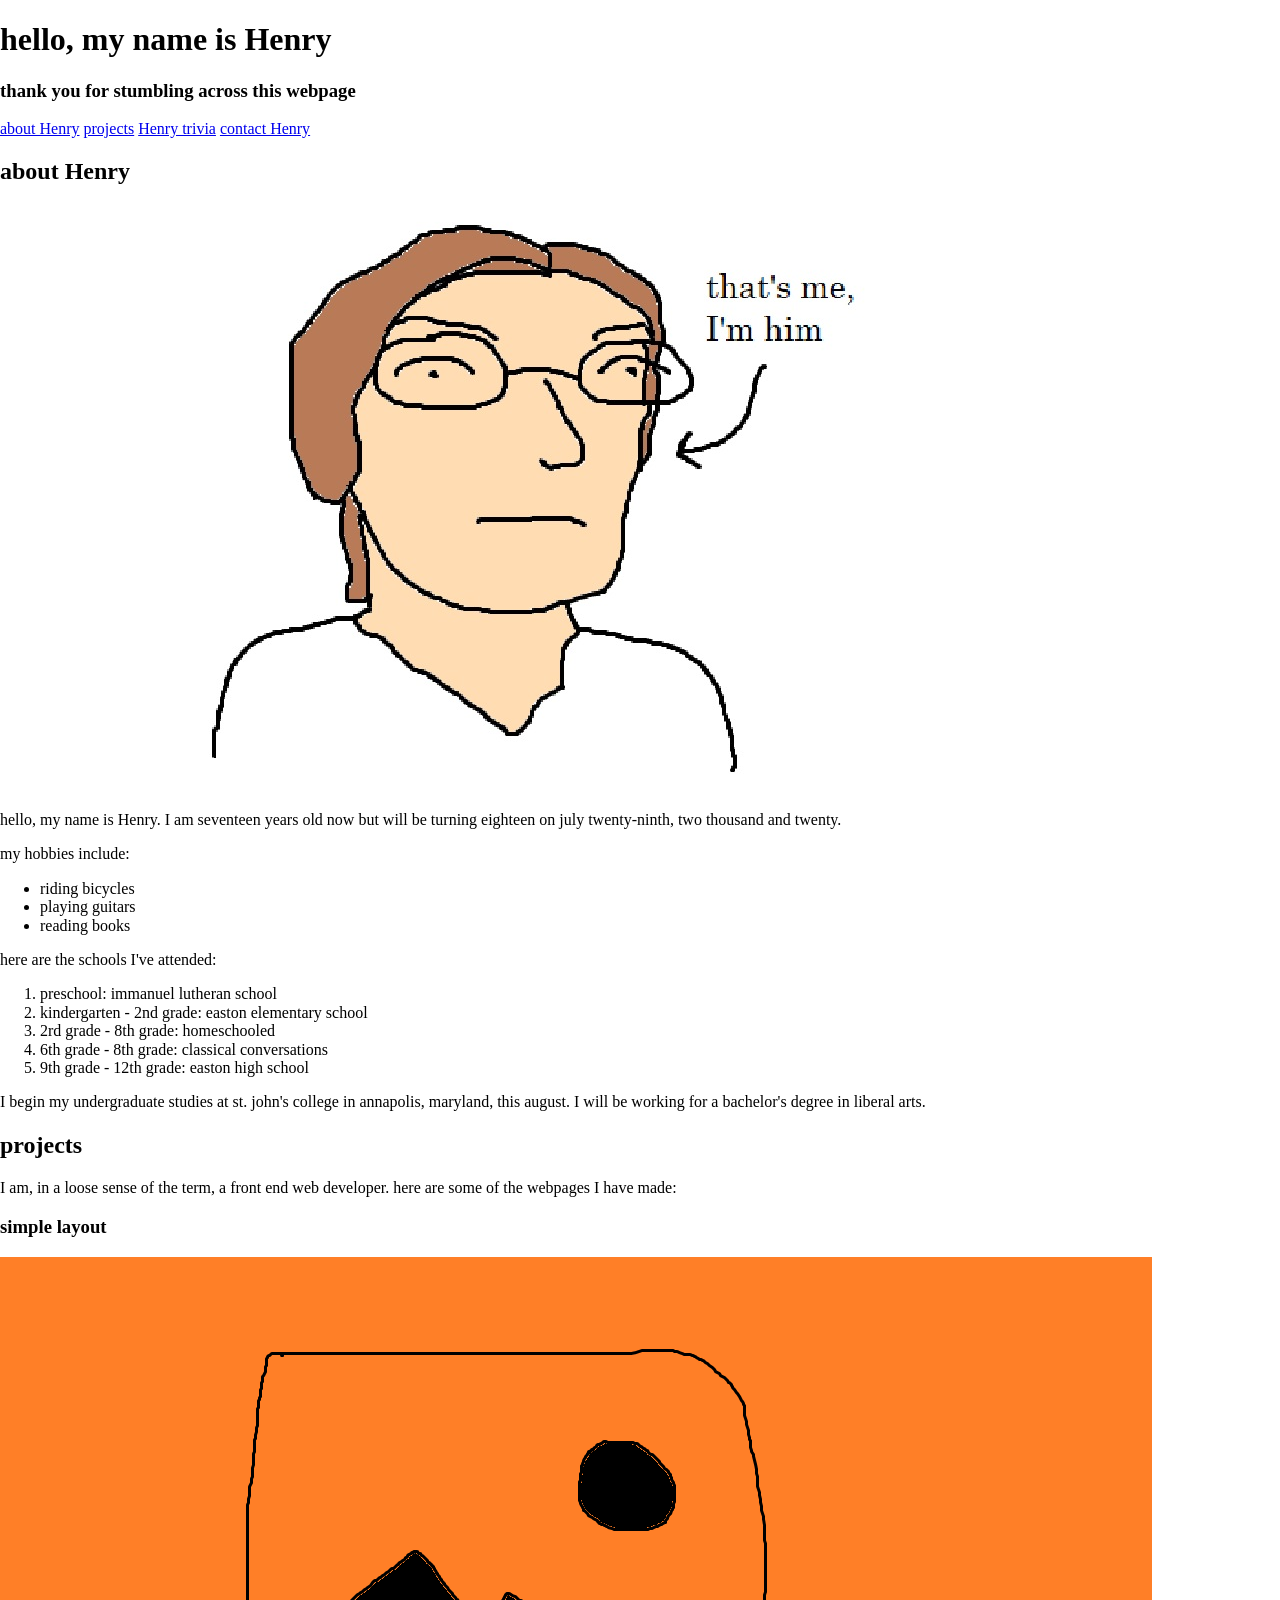
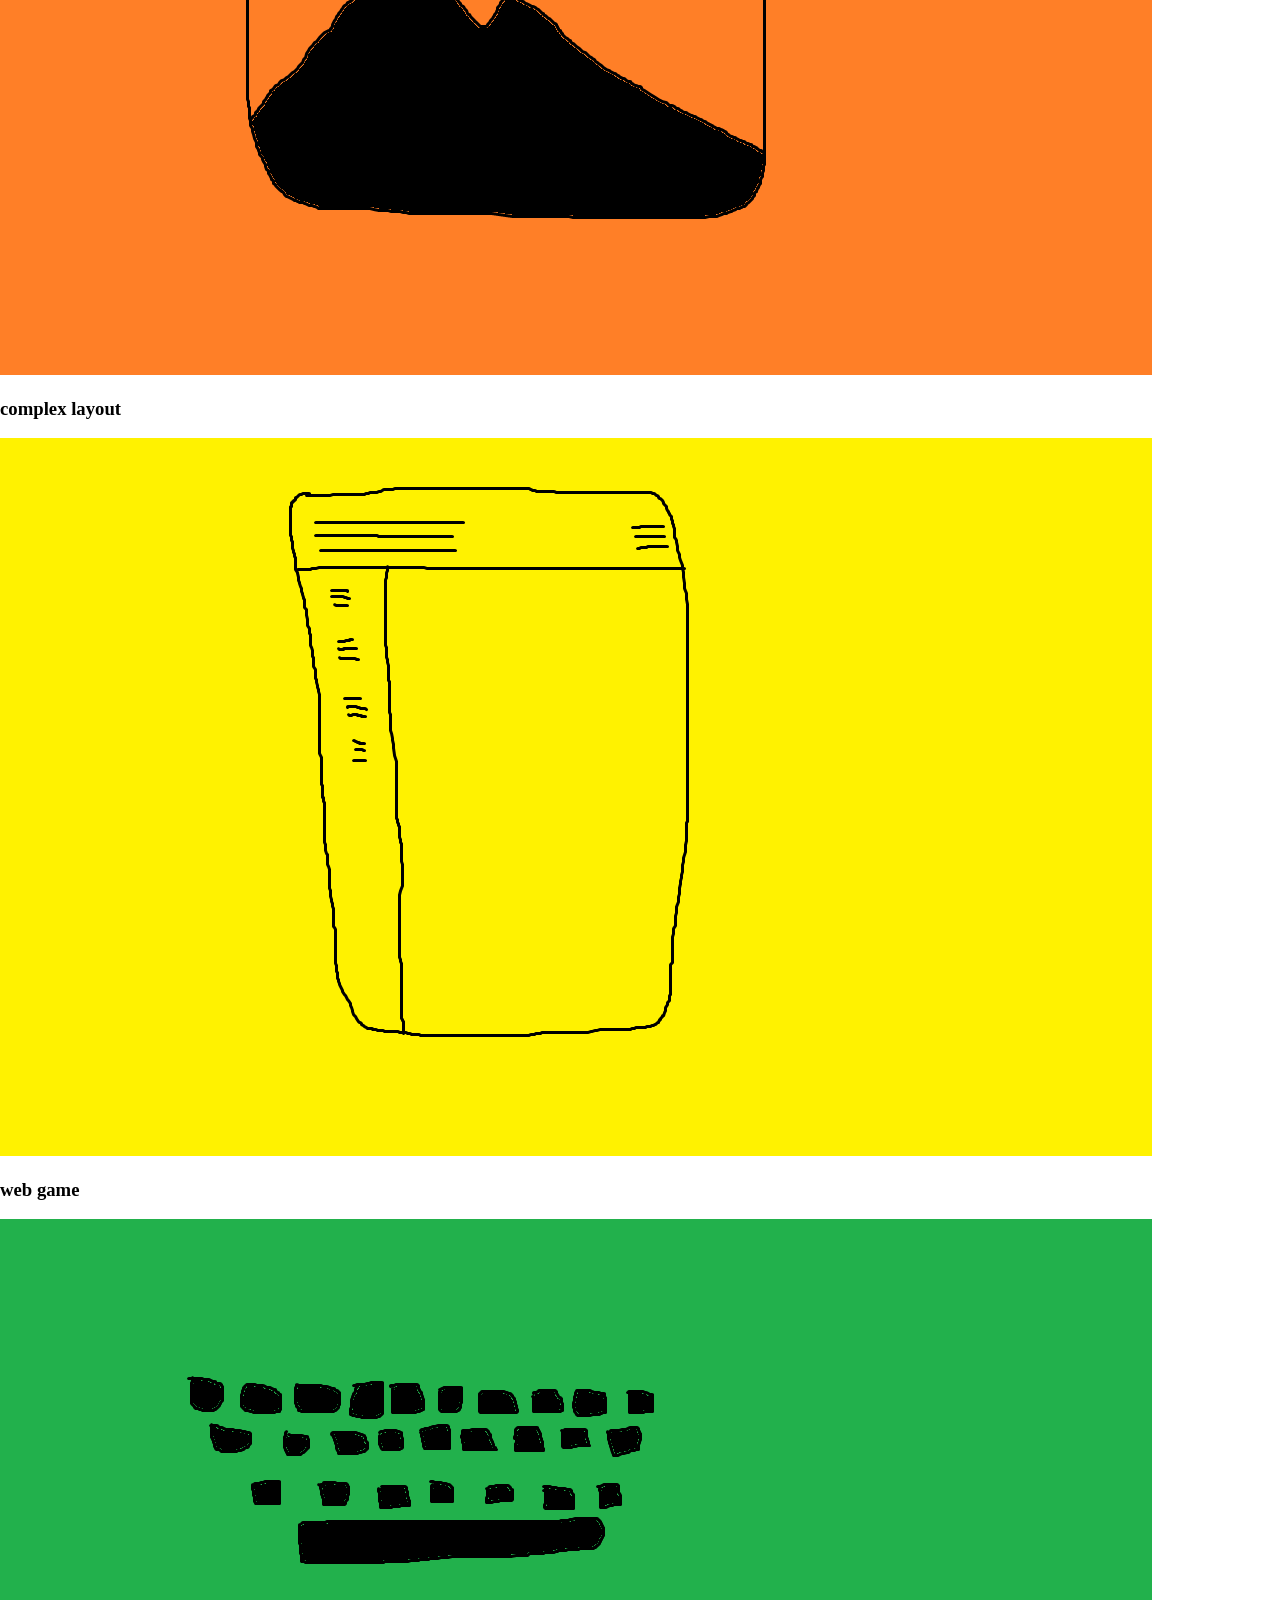
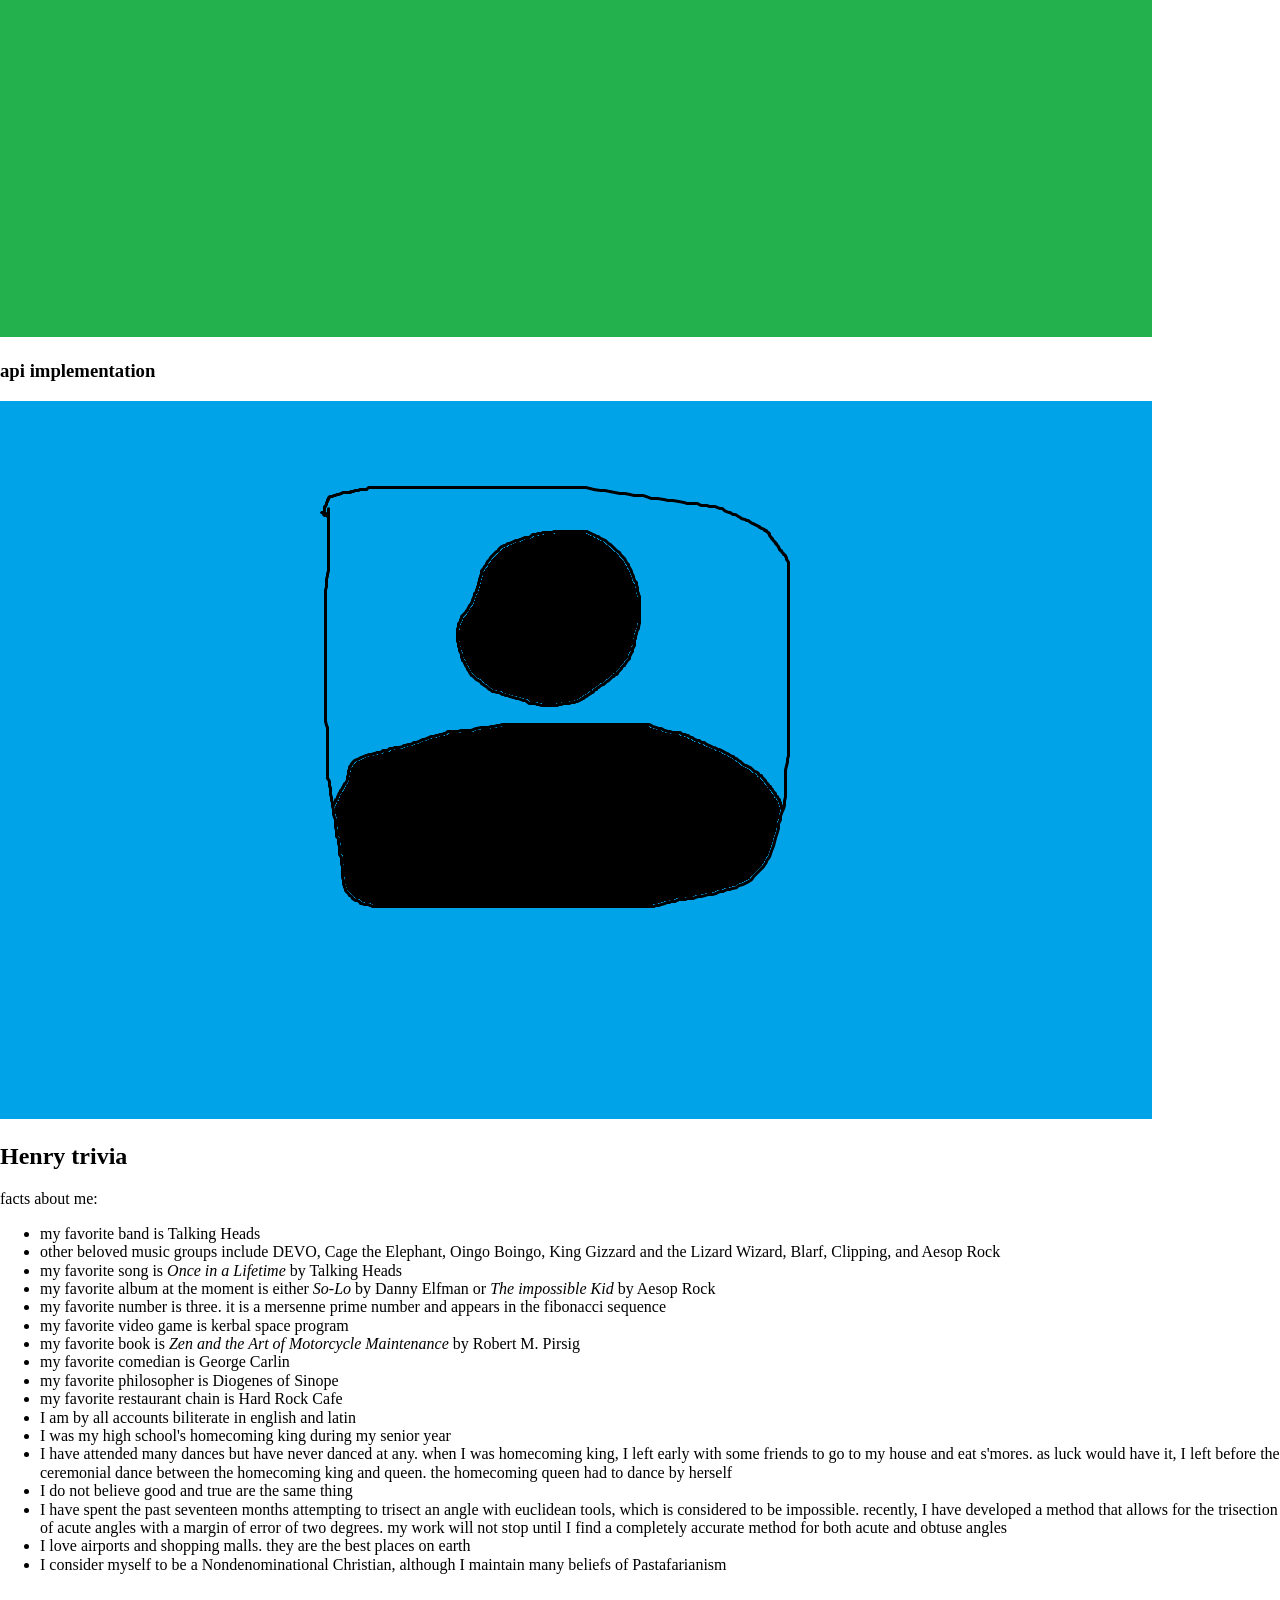
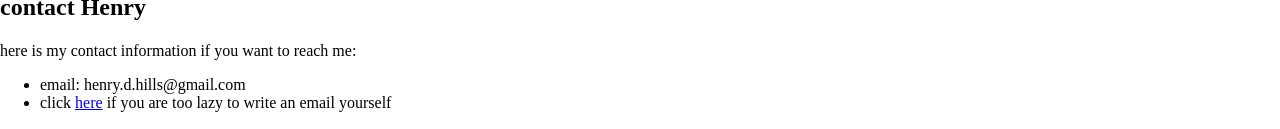
==== index.html @ 5fe21360 "added scss and image links" ====
<!DOCTYPE html>
<html lang="en">
<head>
    <meta charset="UTF-8">
    <meta name="viewport" content="width=device-width, initial-scale=1.0">
    <link rel="stylesheet" href="css/style.css">
    <title>Henry D. Hills</title>
</head>
<body>
    <header>
        <h1>hello, my name is Henry</h1>
        <h3>thank you for stumbling across this webpage</h3>
    </header>

    <nav>
        <a href="#abt-hen">about Henry</a>
        <a href="#projects">projects</a>
        <a href="#trivia">Henry trivia</a>
        <a href="#contact">contact Henry</a>
    </nav>

    <main>
        <div id="abt-hen">
            <h2>about Henry</h2>
            <img src="images/banner.jpg" alt="that's Henry">
            <p>hello, my name is Henry. I am seventeen years old now but will be turning eighteen on july twenty-ninth, two thousand and twenty.</p>
            <p>my hobbies include:</p>
            <ul>
                <li>riding bicycles</li>
                <li>playing guitars</li>
                <li>reading books</li>
            </ul>
            <p>here are the schools I've attended:</p>
            <ol>
                <li>preschool: immanuel lutheran school</li>
                <li>kindergarten - 2nd grade: easton elementary school</li>
                <li>2rd grade - 8th grade: homeschooled</li>
                <li>6th grade - 8th grade: classical conversations</li>
                <li>9th grade - 12th grade: easton high school</li>
            </ol>
            <p>I begin my undergraduate studies at st. john's college in annapolis, maryland, this august. I will be working for a bachelor's degree in liberal arts.</p>
        </div>

        <div id="projects">
            <h2>projects</h2>
            <p>I am, in a loose sense of the term, a front end web developer. here are some of the webpages I have made:</p>
            <div id="gallery">
                <h3>simple layout</h3>
                <a href="photo-gallery/index.html"><img src="images/photo.png" alt="photo gallery"></a>
            </div>
            <div id="dashboard">
                <h3>complex layout</h3>
                <a href="dashboard/index.html"><img src="images/dashboard.png" alt="dashboard layout"></a>
            </div>
            <div id="game">
                <h3>web game</h3>
                <a href="game-show/index.html"><img src="images/keyboard.png" alt="web game"></a>
            </div>
            <div id="employee">
                <h3>api implementation</h3>
                <a href="employee-directory/index.html"><img src="images/person.png" alt="employee directory"></a>
            </div>
        </div>

        <div id="trivia">
            <h2>Henry trivia</h2>
            <p>facts about me:</p>
            <ul>
                <li>my favorite band is Talking Heads</li>
                <li>other beloved music groups include DEVO, Cage the Elephant, Oingo Boingo, King Gizzard and the Lizard Wizard, Blarf, Clipping, and Aesop Rock</li>
                <li>my favorite song is <em>Once in a Lifetime</em> by Talking Heads</li>
                <li>my favorite album at the moment is either <em>So-Lo</em> by Danny Elfman or <em>The impossible Kid</em> by Aesop Rock</li>
                <li>my favorite number is three. it is a mersenne prime number and appears in the fibonacci sequence</li>
                <li>my favorite video game is kerbal space program</li>
                <li>my favorite book is <em>Zen and the Art of Motorcycle Maintenance</em> by Robert M. Pirsig</li>
                <li>my favorite comedian is George Carlin</li>
                <li>my favorite philosopher is Diogenes of Sinope</li>
                <li>my favorite restaurant chain is Hard Rock Cafe</li>
                <li>I am by all accounts biliterate in english and latin</li>
                <li>I was my high school's homecoming king during my senior year</li>
                <li>I have attended many dances but have never danced at any. when I was homecoming king, I left early with some friends to go to my house and eat s'mores. as luck would have it, I left before the ceremonial dance between the homecoming king and queen. the homecoming queen had to dance by herself</li>
                <li>I do not believe good and true are the same thing</li>
                <li>I have spent the past seventeen months attempting to trisect an angle with euclidean tools, which is considered to be impossible. recently, I have developed a method that allows for the trisection of acute angles with a margin of error of two degrees. my work will not stop until I find a completely accurate method for both acute and obtuse angles</li>
                <li>I love airports and shopping malls. they are the best places on earth</li>
                <li>I consider myself to be a Nondenominational Christian, although I maintain many beliefs of Pastafarianism</li>
            </ul>
        </div>

        <div id="contact">
            <h2>contact Henry</h2>
            <p>here is my contact information if you want to reach me:</p>
            <ul>
                <li>email: henry.d.hills@gmail.com</li>
                <li>click <a href='mailto:henry.d.hills@gmail.com?subject=hello, Henry'>here</a> if you are too lazy to write an email yourself</li>
            </ul>
        </div>
    </main>

    <footer>

    </footer>
    <script src="js/script.js"></script>
</body>
</html>
---- css/style.css ----
/*! normalize.css v8.0.1 | MIT License | github.com/necolas/normalize.css */
/* Document
   ========================================================================== */
/**
 * 1. Correct the line height in all browsers.
 * 2. Prevent adjustments of font size after orientation changes in iOS.
 */
html {
  line-height: 1.15;
  /* 1 */
  -webkit-text-size-adjust: 100%;
  /* 2 */
}

/* Sections
   ========================================================================== */
/**
 * Remove the margin in all browsers.
 */
body {
  margin: 0;
}

/**
 * Render the `main` element consistently in IE.
 */
main {
  display: block;
}

/**
 * Correct the font size and margin on `h1` elements within `section` and
 * `article` contexts in Chrome, Firefox, and Safari.
 */
h1 {
  font-size: 2em;
  margin: 0.67em 0;
}

/* Grouping content
   ========================================================================== */
/**
 * 1. Add the correct box sizing in Firefox.
 * 2. Show the overflow in Edge and IE.
 */
hr {
  box-sizing: content-box;
  /* 1 */
  height: 0;
  /* 1 */
  overflow: visible;
  /* 2 */
}

/**
 * 1. Correct the inheritance and scaling of font size in all browsers.
 * 2. Correct the odd `em` font sizing in all browsers.
 */
pre {
  font-family: monospace, monospace;
  /* 1 */
  font-size: 1em;
  /* 2 */
}

/* Text-level semantics
   ========================================================================== */
/**
 * Remove the gray background on active links in IE 10.
 */
a {
  background-color: transparent;
}

/**
 * 1. Remove the bottom border in Chrome 57-
 * 2. Add the correct text decoration in Chrome, Edge, IE, Opera, and Safari.
 */
abbr[title] {
  border-bottom: none;
  /* 1 */
  text-decoration: underline;
  /* 2 */
  text-decoration: underline dotted;
  /* 2 */
}

/**
 * Add the correct font weight in Chrome, Edge, and Safari.
 */
b,
strong {
  font-weight: bolder;
}

/**
 * 1. Correct the inheritance and scaling of font size in all browsers.
 * 2. Correct the odd `em` font sizing in all browsers.
 */
code,
kbd,
samp {
  font-family: monospace, monospace;
  /* 1 */
  font-size: 1em;
  /* 2 */
}

/**
 * Add the correct font size in all browsers.
 */
small {
  font-size: 80%;
}

/**
 * Prevent `sub` and `sup` elements from affecting the line height in
 * all browsers.
 */
sub,
sup {
  font-size: 75%;
  line-height: 0;
  position: relative;
  vertical-align: baseline;
}

sub {
  bottom: -0.25em;
}

sup {
  top: -0.5em;
}

/* Embedded content
   ========================================================================== */
/**
 * Remove the border on images inside links in IE 10.
 */
img {
  border-style: none;
}

/* Forms
   ========================================================================== */
/**
 * 1. Change the font styles in all browsers.
 * 2. Remove the margin in Firefox and Safari.
 */
button,
input,
optgroup,
select,
textarea {
  font-family: inherit;
  /* 1 */
  font-size: 100%;
  /* 1 */
  line-height: 1.15;
  /* 1 */
  margin: 0;
  /* 2 */
}

/**
 * Show the overflow in IE.
 * 1. Show the overflow in Edge.
 */
button,
input {
  /* 1 */
  overflow: visible;
}

/**
 * Remove the inheritance of text transform in Edge, Firefox, and IE.
 * 1. Remove the inheritance of text transform in Firefox.
 */
button,
select {
  /* 1 */
  text-transform: none;
}

/**
 * Correct the inability to style clickable types in iOS and Safari.
 */
button,
[type=button],
[type=reset],
[type=submit] {
  -webkit-appearance: button;
}

/**
 * Remove the inner border and padding in Firefox.
 */
button::-moz-focus-inner,
[type=button]::-moz-focus-inner,
[type=reset]::-moz-focus-inner,
[type=submit]::-moz-focus-inner {
  border-style: none;
  padding: 0;
}

/**
 * Restore the focus styles unset by the previous rule.
 */
button:-moz-focusring,
[type=button]:-moz-focusring,
[type=reset]:-moz-focusring,
[type=submit]:-moz-focusring {
  outline: 1px dotted ButtonText;
}

/**
 * Correct the padding in Firefox.
 */
fieldset {
  padding: 0.35em 0.75em 0.625em;
}

/**
 * 1. Correct the text wrapping in Edge and IE.
 * 2. Correct the color inheritance from `fieldset` elements in IE.
 * 3. Remove the padding so developers are not caught out when they zero out
 *    `fieldset` elements in all browsers.
 */
legend {
  box-sizing: border-box;
  /* 1 */
  color: inherit;
  /* 2 */
  display: table;
  /* 1 */
  max-width: 100%;
  /* 1 */
  padding: 0;
  /* 3 */
  white-space: normal;
  /* 1 */
}

/**
 * Add the correct vertical alignment in Chrome, Firefox, and Opera.
 */
progress {
  vertical-align: baseline;
}

/**
 * Remove the default vertical scrollbar in IE 10+.
 */
textarea {
  overflow: auto;
}

/**
 * 1. Add the correct box sizing in IE 10.
 * 2. Remove the padding in IE 10.
 */
[type=checkbox],
[type=radio] {
  box-sizing: border-box;
  /* 1 */
  padding: 0;
  /* 2 */
}

/**
 * Correct the cursor style of increment and decrement buttons in Chrome.
 */
[type=number]::-webkit-inner-spin-button,
[type=number]::-webkit-outer-spin-button {
  height: auto;
}

/**
 * 1. Correct the odd appearance in Chrome and Safari.
 * 2. Correct the outline style in Safari.
 */
[type=search] {
  -webkit-appearance: textfield;
  /* 1 */
  outline-offset: -2px;
  /* 2 */
}

/**
 * Remove the inner padding in Chrome and Safari on macOS.
 */
[type=search]::-webkit-search-decoration {
  -webkit-appearance: none;
}

/**
 * 1. Correct the inability to style clickable types in iOS and Safari.
 * 2. Change font properties to `inherit` in Safari.
 */
::-webkit-file-upload-button {
  -webkit-appearance: button;
  /* 1 */
  font: inherit;
  /* 2 */
}

/* Interactive
   ========================================================================== */
/*
 * Add the correct display in Edge, IE 10+, and Firefox.
 */
details {
  display: block;
}

/*
 * Add the correct display in all browsers.
 */
summary {
  display: list-item;
}

/* Misc
   ========================================================================== */
/**
 * Add the correct display in IE 10+.
 */
template {
  display: none;
}

/**
 * Add the correct display in IE 10.
 */
[hidden] {
  display: none;
}

/*# sourceMappingURL=style.css.map */
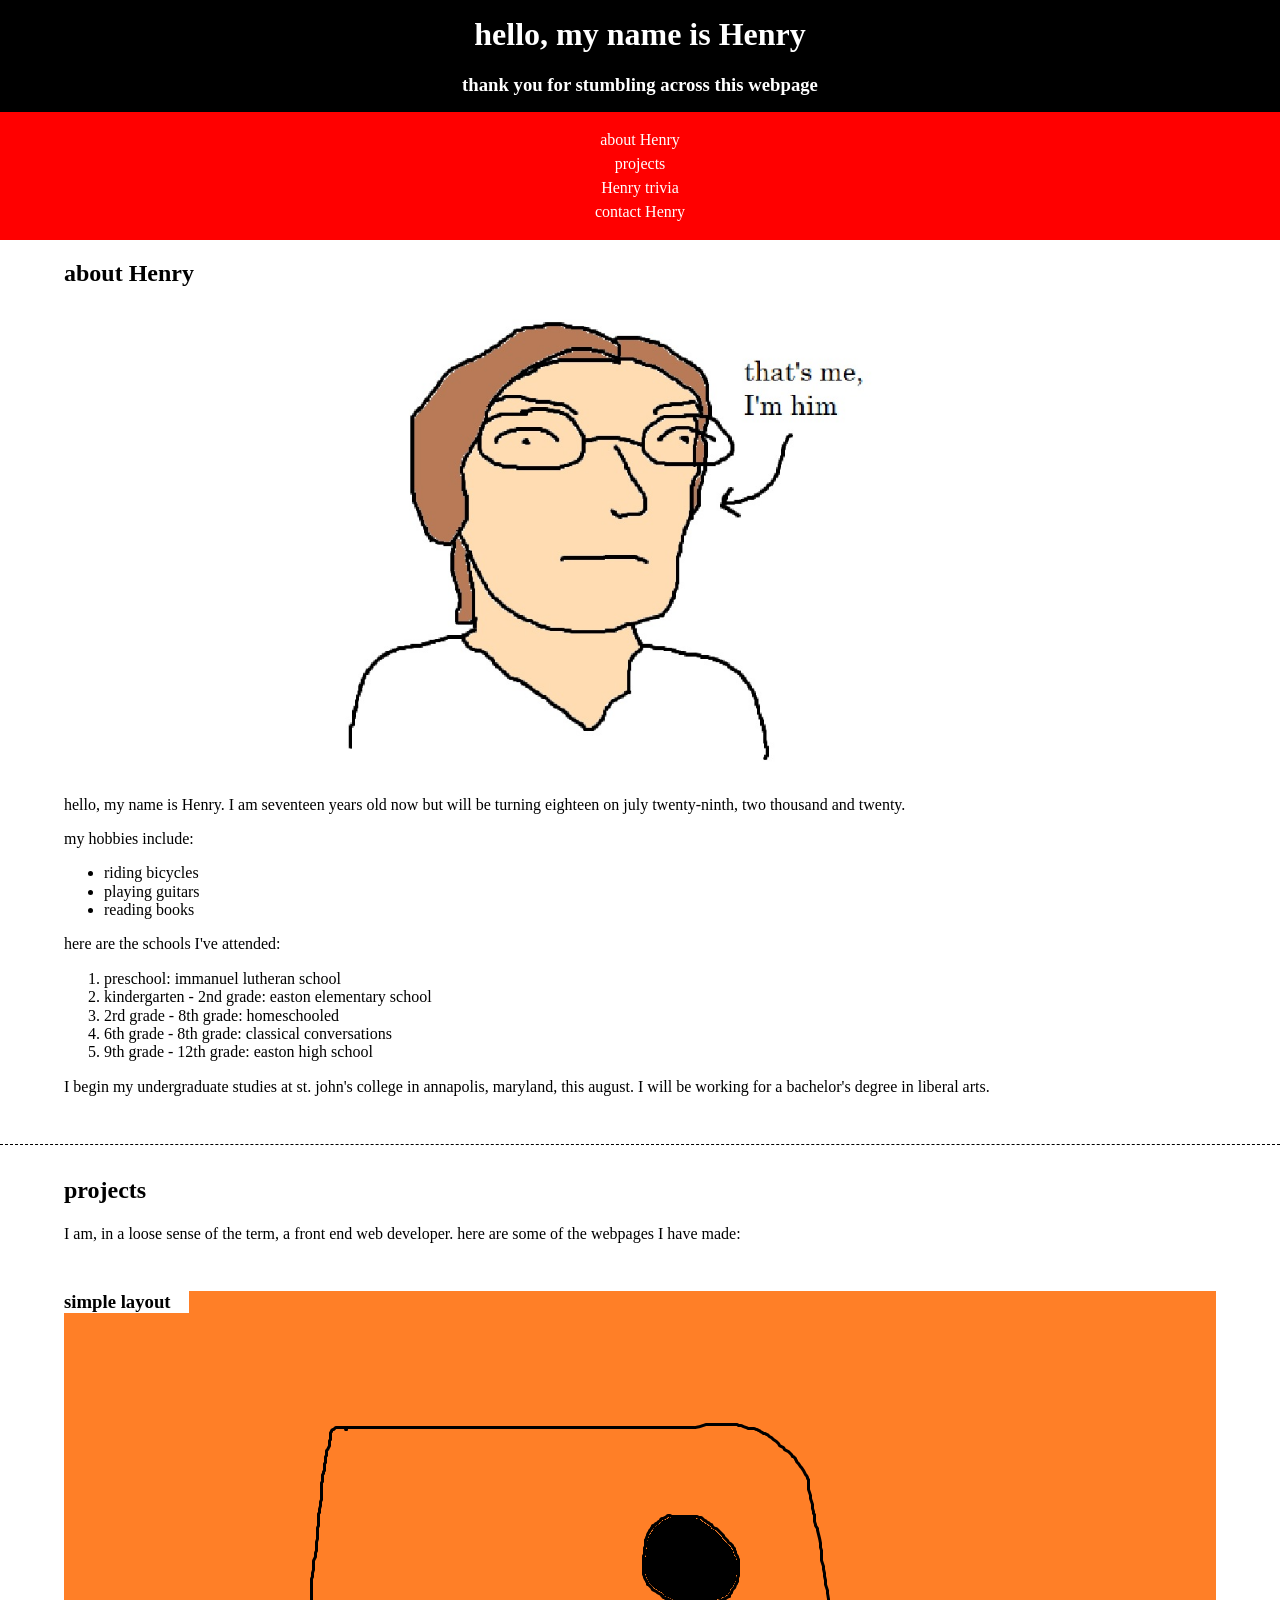
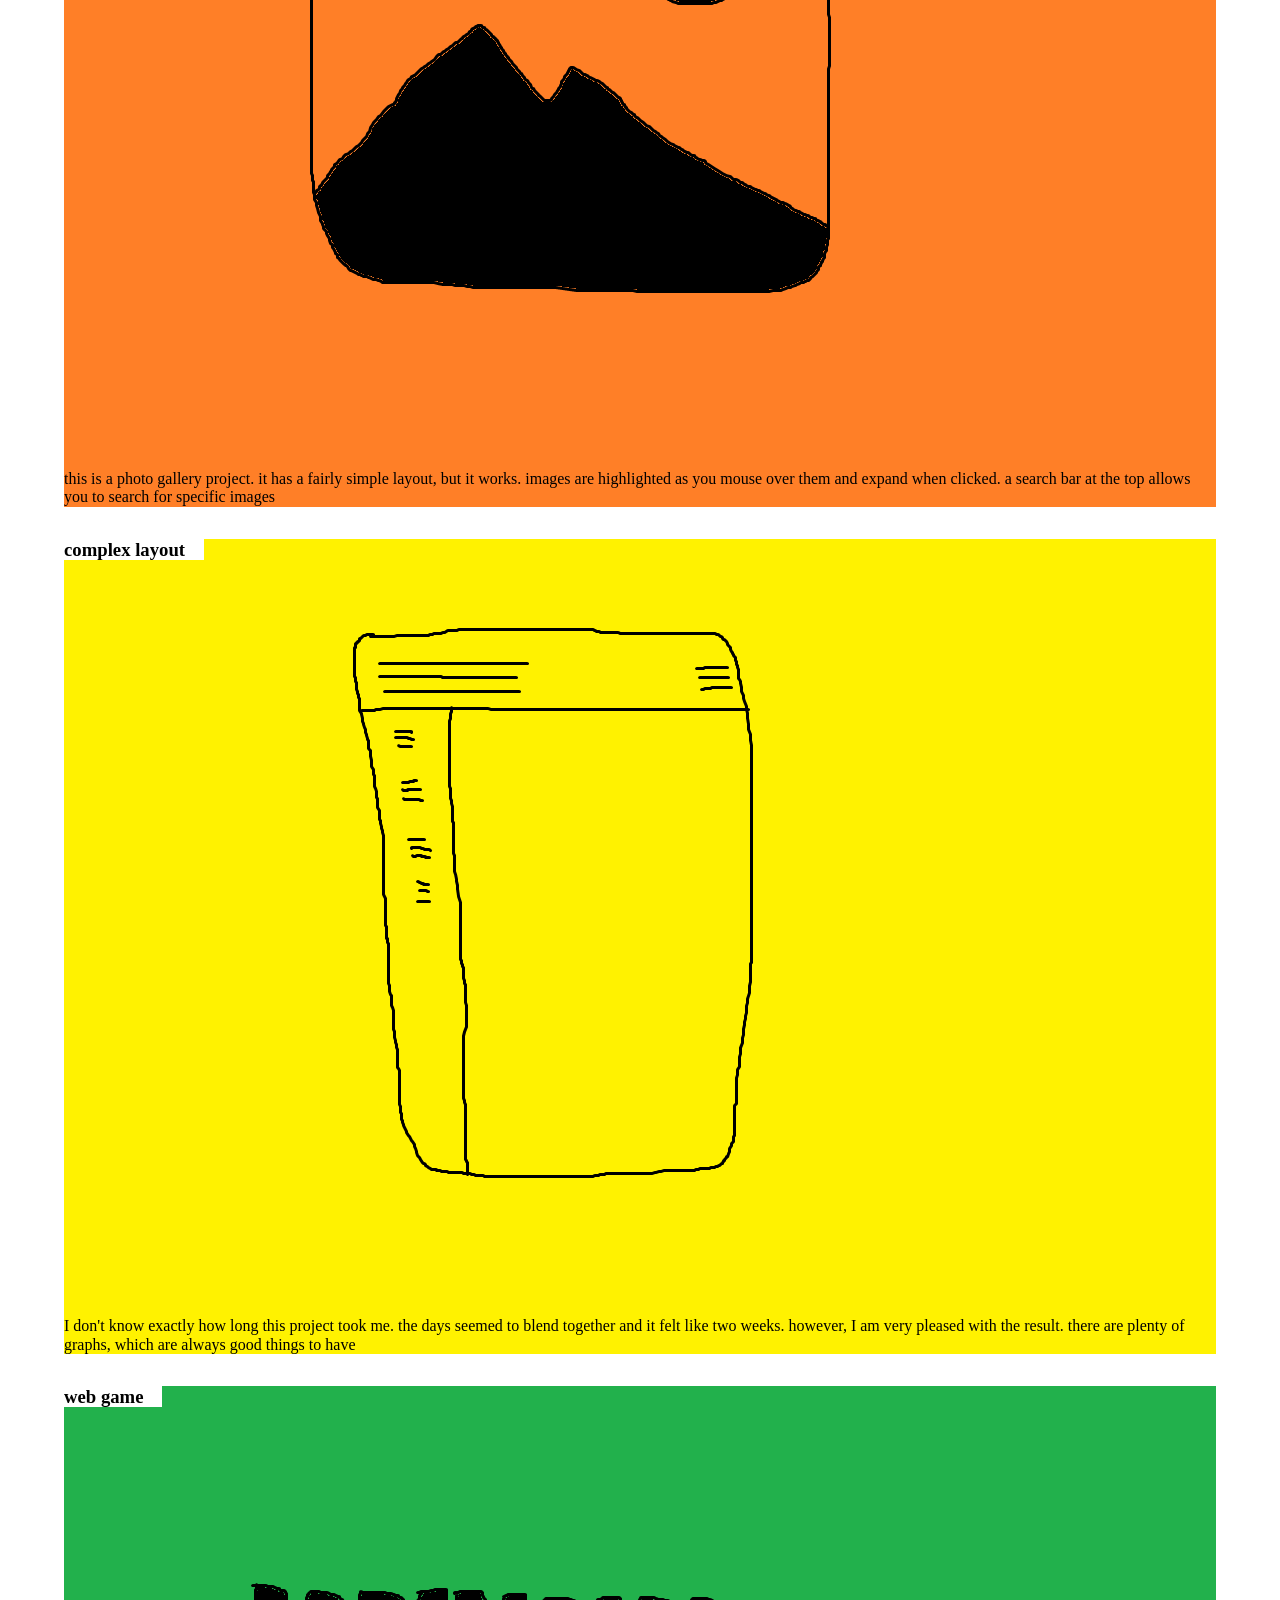
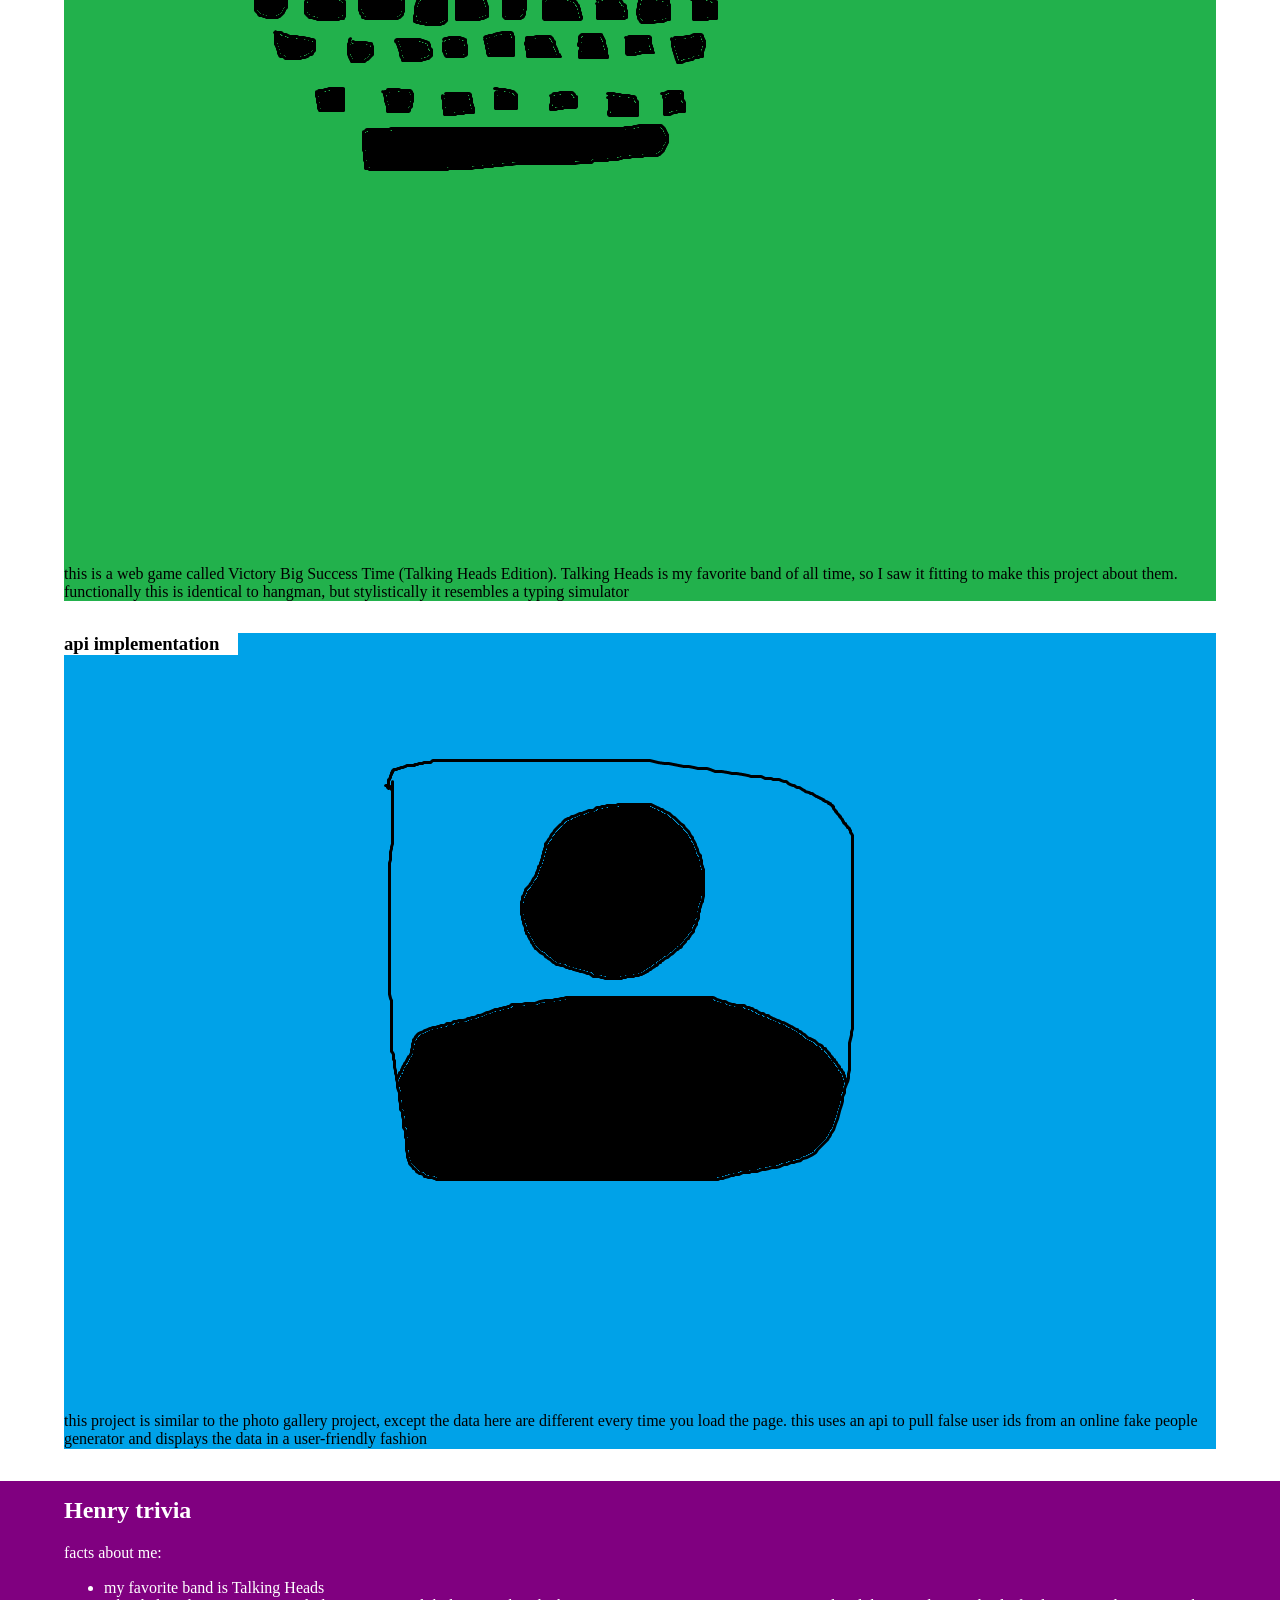
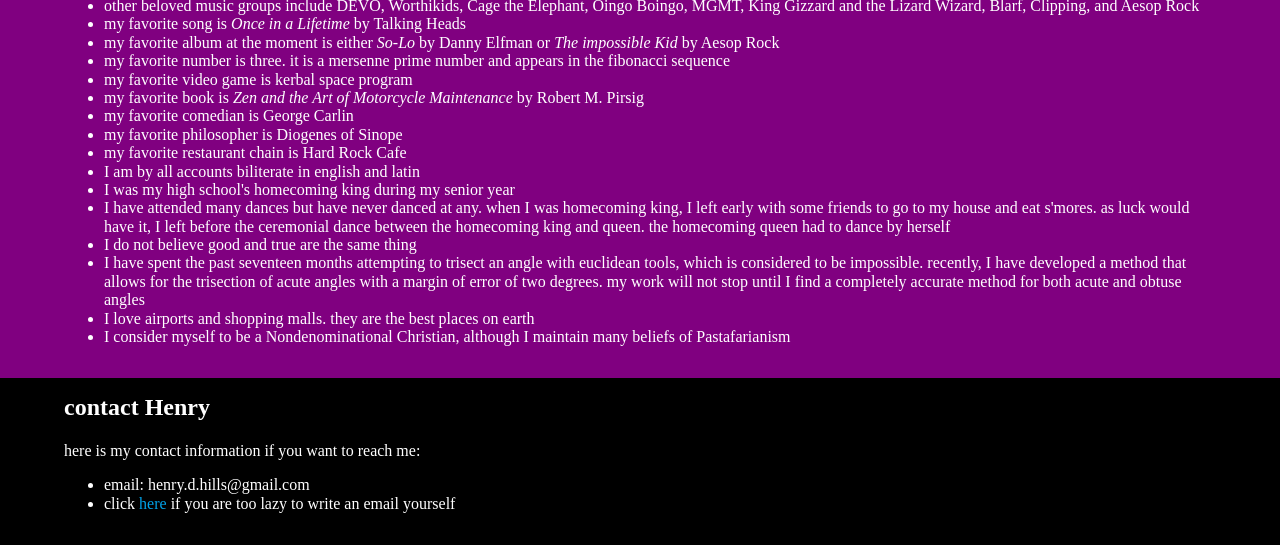
==== commit 4c97cf14: "Various styling changes" ====
--- a/index.html
+++ b/index.html
@@ -47,18 +47,22 @@
             <div id="gallery">
                 <h3>simple layout</h3>
                 <a href="photo-gallery/index.html"><img src="images/photo.png" alt="photo gallery"></a>
+                <p>this is a photo gallery project. it has a fairly simple layout, but it works. images are highlighted as you mouse over them and expand when clicked. a search bar at the top allows you to search for specific images</p>
             </div>
             <div id="dashboard">
                 <h3>complex layout</h3>
                 <a href="dashboard/index.html"><img src="images/dashboard.png" alt="dashboard layout"></a>
+                <p>I don't know exactly how long this project took me. the days seemed to blend together and it felt like two weeks. however, I am very pleased with the result. there are plenty of graphs, which are always good things to have</p>
             </div>
             <div id="game">
                 <h3>web game</h3>
                 <a href="game-show/index.html"><img src="images/keyboard.png" alt="web game"></a>
+                <p>this is a web game called Victory Big Success Time (Talking Heads Edition). Talking Heads is my favorite band of all time, so I saw it fitting to make this project about them. functionally this is identical to hangman, but stylistically it resembles a typing simulator</p>
             </div>
             <div id="employee">
                 <h3>api implementation</h3>
                 <a href="employee-directory/index.html"><img src="images/person.png" alt="employee directory"></a>
+                <p>this project is similar to the photo gallery project, except the data here are different every time you load the page. this uses an api to  pull false user ids from an online fake people generator and displays the data in a user-friendly fashion</p>
             </div>
         </div>
 
@@ -67,7 +71,7 @@
             <p>facts about me:</p>
             <ul>
                 <li>my favorite band is Talking Heads</li>
-                <li>other beloved music groups include DEVO, Cage the Elephant, Oingo Boingo, King Gizzard and the Lizard Wizard, Blarf, Clipping, and Aesop Rock</li>
+                <li>other beloved music groups include DEVO, Worthikids, Cage the Elephant, Oingo Boingo, MGMT, King Gizzard and the Lizard Wizard, Blarf, Clipping, and Aesop Rock</li>
                 <li>my favorite song is <em>Once in a Lifetime</em> by Talking Heads</li>
                 <li>my favorite album at the moment is either <em>So-Lo</em> by Danny Elfman or <em>The impossible Kid</em> by Aesop Rock</li>
                 <li>my favorite number is three. it is a mersenne prime number and appears in the fibonacci sequence</li>
--- a/css/style.css
+++ b/css/style.css
@@ -337,4 +337,115 @@
   display: none;
 }
 
+body {
+  display: grid;
+  grid-template-columns: auto;
+  grid-template-rows: auto;
+  grid-template-areas: "hello" "nav" "about" "projects" "trivia" "contact";
+}
+
+header {
+  background-color: black;
+  color: white;
+  text-align: center;
+  padding: 1em 0;
+  grid-area: hello;
+}
+header h1 {
+  margin-top: 0;
+}
+header h3 {
+  margin-bottom: 0;
+}
+
+nav {
+  background-color: red;
+  display: flex;
+  flex-direction: column;
+  grid-area: nav;
+  padding: 1em 0;
+}
+nav a {
+  color: white;
+  text-decoration: none;
+  margin: 0 auto;
+  line-height: 1.5em;
+}
+
+div {
+  margin-bottom: 2em;
+}
+div h3 {
+  background-color: white;
+  width: auto;
+  display: inline-block;
+  margin-top: 0;
+  padding-right: 1em;
+}
+div img {
+  width: 100%;
+}
+
+#projects,
+#abt-hen {
+  padding: 0 5%;
+}
+
+#abt-hen {
+  grid-area: about;
+  padding-bottom: 2em;
+  border-bottom: black dashed 1px;
+}
+#abt-hen img {
+  width: 80%;
+  margin-left: 10%;
+}
+
+#projects {
+  grid-area: projects;
+}
+
+#gallery {
+  margin-top: 3em;
+  background-color: #ff7f27;
+}
+
+#dashboard {
+  background-color: #fff200;
+}
+
+#game {
+  background-color: #22b14c;
+}
+
+#employee {
+  background-color: #00a2e8;
+}
+
+#trivia {
+  background-color: purple;
+  color: white;
+  padding: 1em 5%;
+  grid-area: trivia;
+  margin-bottom: 0;
+}
+#trivia h2 {
+  margin-top: 0;
+}
+
+#contact {
+  padding: 1em 5%;
+  background-color: black;
+  color: white;
+  margin-bottom: 0;
+  grid-area: contact;
+}
+#contact a {
+  color: #00a2e8;
+  text-decoration: none;
+}
+#contact h2 {
+  margin-top: 0;
+}
+
 /*# sourceMappingURL=style.css.map */
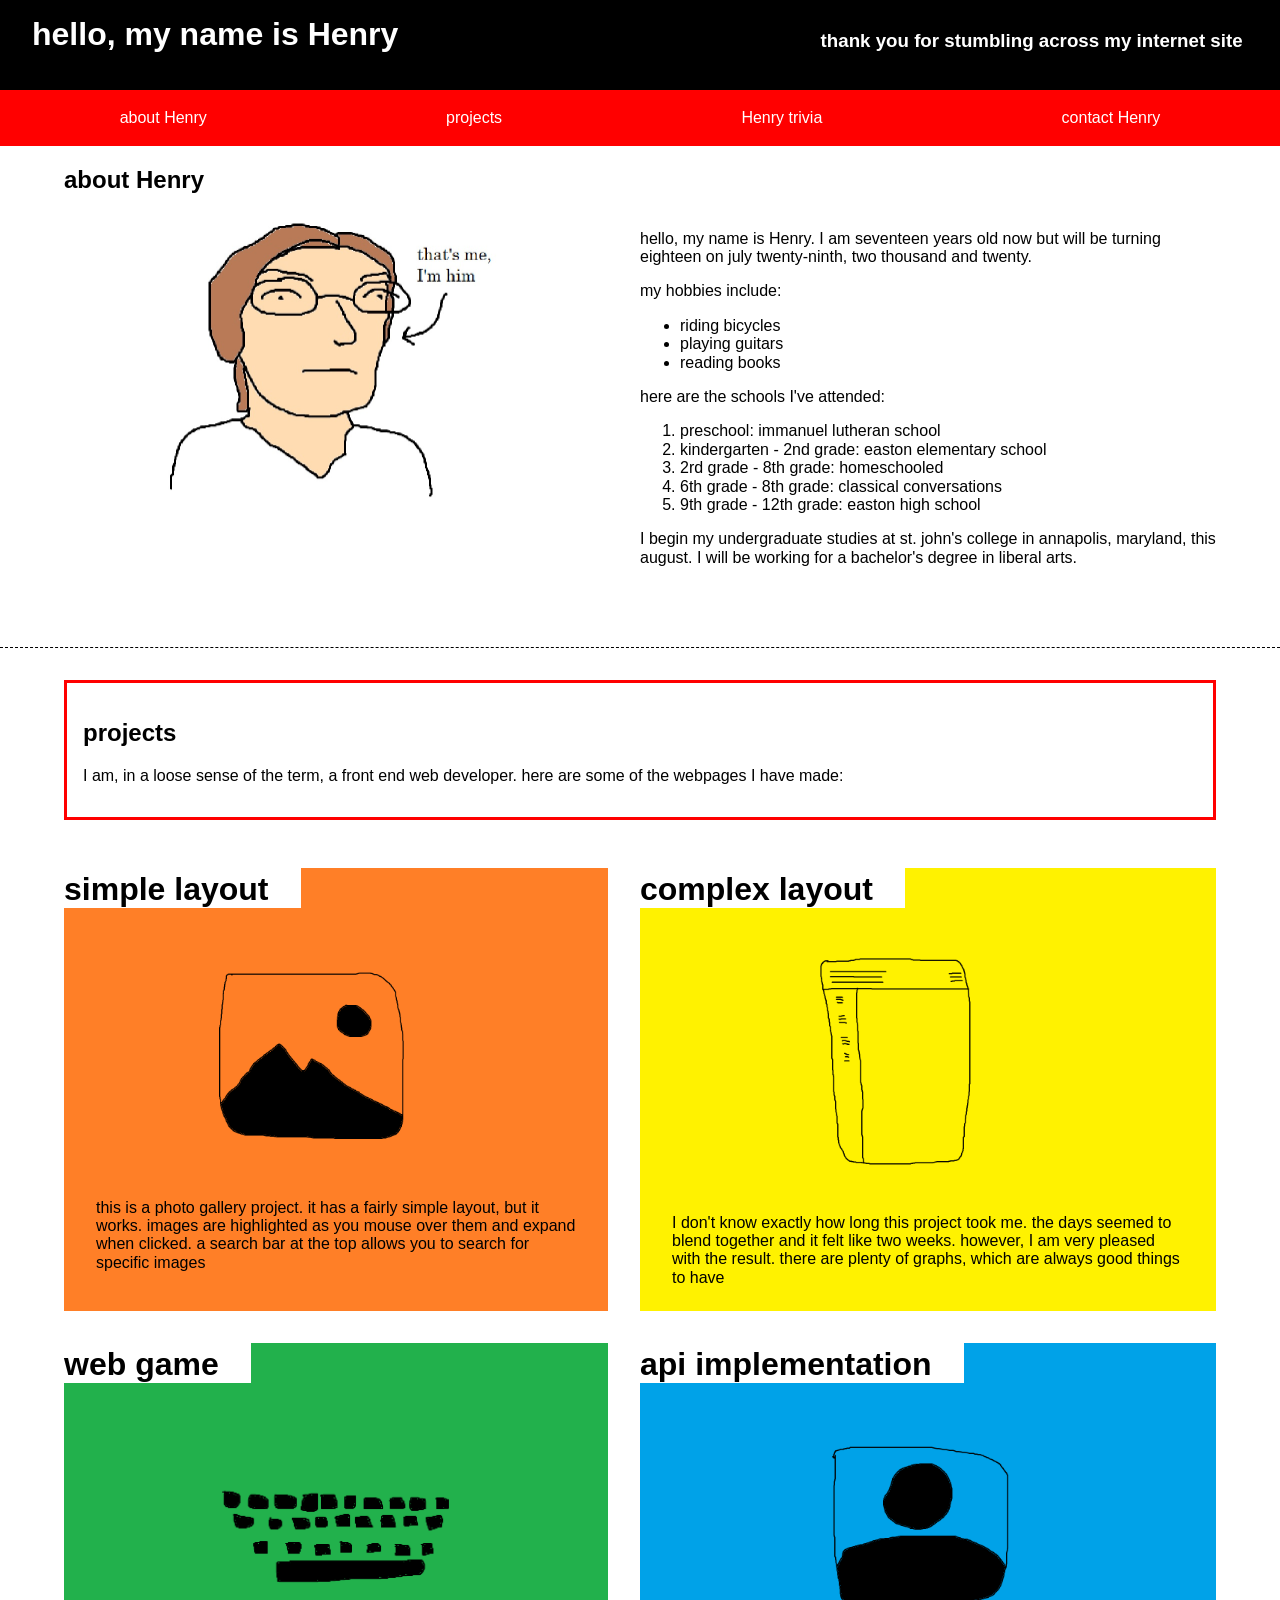
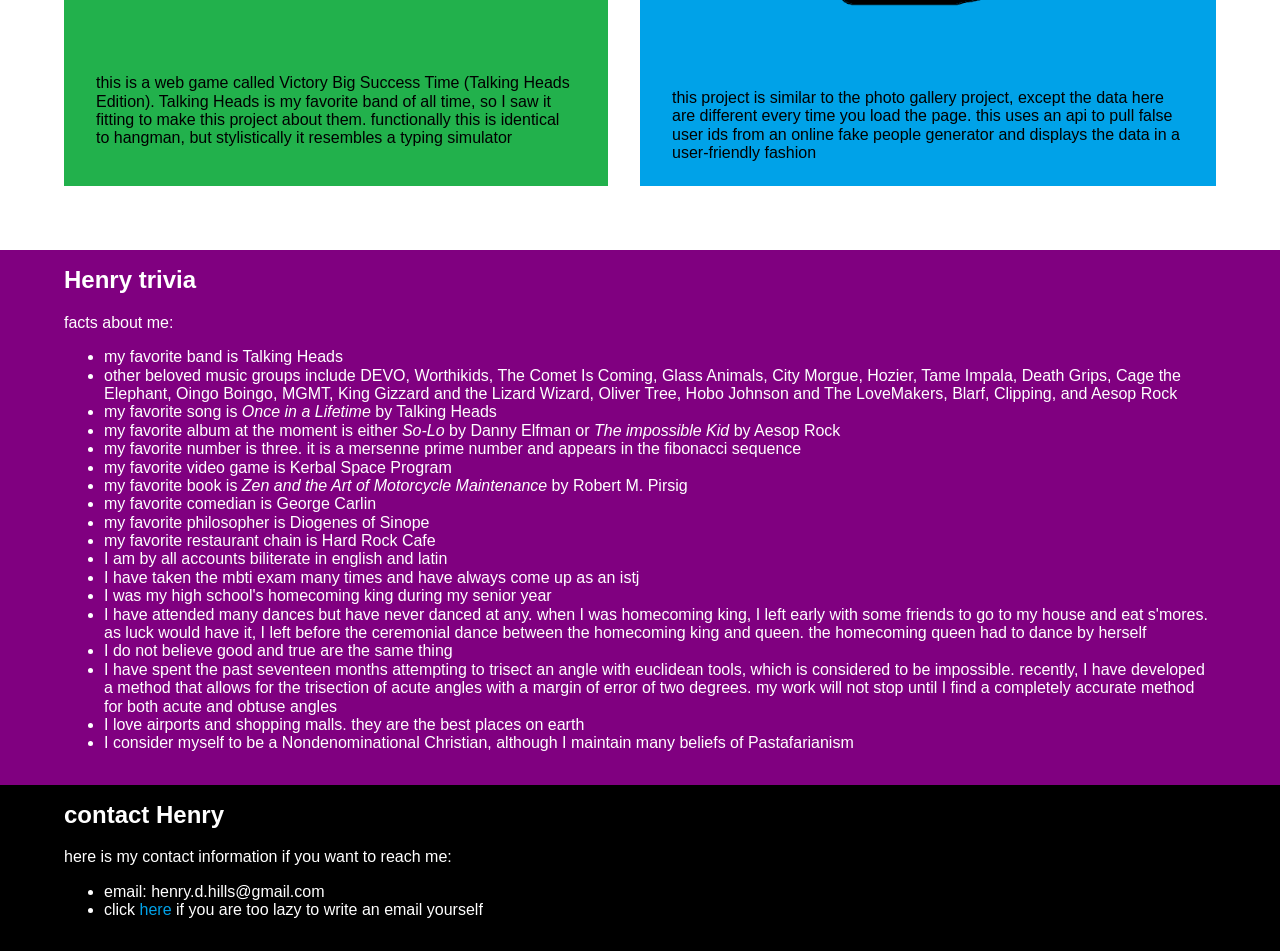
==== commit bb0ca129: "Improved styling" ====
--- a/index.html
+++ b/index.html
@@ -9,7 +9,7 @@
 <body>
     <header>
         <h1>hello, my name is Henry</h1>
-        <h3>thank you for stumbling across this webpage</h3>
+        <h3>thank you for stumbling across my internet site</h3>
     </header>
 
     <nav>
@@ -22,46 +22,56 @@
     <main>
         <div id="abt-hen">
             <h2>about Henry</h2>
-            <img src="images/banner.jpg" alt="that's Henry">
-            <p>hello, my name is Henry. I am seventeen years old now but will be turning eighteen on july twenty-ninth, two thousand and twenty.</p>
-            <p>my hobbies include:</p>
-            <ul>
-                <li>riding bicycles</li>
-                <li>playing guitars</li>
-                <li>reading books</li>
-            </ul>
-            <p>here are the schools I've attended:</p>
-            <ol>
-                <li>preschool: immanuel lutheran school</li>
-                <li>kindergarten - 2nd grade: easton elementary school</li>
-                <li>2rd grade - 8th grade: homeschooled</li>
-                <li>6th grade - 8th grade: classical conversations</li>
-                <li>9th grade - 12th grade: easton high school</li>
-            </ol>
-            <p>I begin my undergraduate studies at st. john's college in annapolis, maryland, this august. I will be working for a bachelor's degree in liberal arts.</p>
+            <span>
+                <img src="images/banner.jpg" alt="that's Henry">
+                <div>
+                    <p>hello, my name is Henry. I am seventeen years old now but will be turning eighteen on july twenty-ninth, two thousand and twenty.</p>
+                    <p>my hobbies include:</p>
+                    <ul>
+                        <li>riding bicycles</li>
+                        <li>playing guitars</li>
+                        <li>reading books</li>
+                    </ul>
+                    <p>here are the schools I've attended:</p>
+                    <ol>
+                        <li>preschool: immanuel lutheran school</li>
+                        <li>kindergarten - 2nd grade: easton elementary school</li>
+                        <li>2rd grade - 8th grade: homeschooled</li>
+                        <li>6th grade - 8th grade: classical conversations</li>
+                        <li>9th grade - 12th grade: easton high school</li>
+                    </ol>
+                    <p>I begin my undergraduate studies at st. john's college in annapolis, maryland, this august. I will be working for a bachelor's degree in liberal arts.</p>
+                </div>
+            </span>
         </div>
 
         <div id="projects">
-            <h2>projects</h2>
-            <p>I am, in a loose sense of the term, a front end web developer. here are some of the webpages I have made:</p>
+            <span id="intro">
+                <h2>projects</h2>
+                <p>I am, in a loose sense of the term, a front end web developer. here are some of the webpages I have made:</p>
+            </span>
             <div id="gallery">
                 <h3>simple layout</h3>
-                <a href="photo-gallery/index.html"><img src="images/photo.png" alt="photo gallery"></a>
+                <br>
+                <a target='_blank' href="photo-gallery/index.html"><img src="images/photo.png" alt="photo gallery"></a>
                 <p>this is a photo gallery project. it has a fairly simple layout, but it works. images are highlighted as you mouse over them and expand when clicked. a search bar at the top allows you to search for specific images</p>
             </div>
             <div id="dashboard">
                 <h3>complex layout</h3>
-                <a href="dashboard/index.html"><img src="images/dashboard.png" alt="dashboard layout"></a>
+                <br>
+                <a target='_blank' href="dashboard/index.html"><img src="images/dashboard.png" alt="dashboard layout"></a>
                 <p>I don't know exactly how long this project took me. the days seemed to blend together and it felt like two weeks. however, I am very pleased with the result. there are plenty of graphs, which are always good things to have</p>
             </div>
             <div id="game">
                 <h3>web game</h3>
-                <a href="game-show/index.html"><img src="images/keyboard.png" alt="web game"></a>
+                <br>
+                <a target='_blank' href="game-show/index.html"><img src="images/keyboard.png" alt="web game"></a>
                 <p>this is a web game called Victory Big Success Time (Talking Heads Edition). Talking Heads is my favorite band of all time, so I saw it fitting to make this project about them. functionally this is identical to hangman, but stylistically it resembles a typing simulator</p>
             </div>
             <div id="employee">
                 <h3>api implementation</h3>
-                <a href="employee-directory/index.html"><img src="images/person.png" alt="employee directory"></a>
+                <br>
+                <a target='_blank' href="employee-directory/index.html"><img src="images/person.png" alt="employee directory"></a>
                 <p>this project is similar to the photo gallery project, except the data here are different every time you load the page. this uses an api to  pull false user ids from an online fake people generator and displays the data in a user-friendly fashion</p>
             </div>
         </div>
@@ -71,16 +81,17 @@
             <p>facts about me:</p>
             <ul>
                 <li>my favorite band is Talking Heads</li>
-                <li>other beloved music groups include DEVO, Worthikids, Cage the Elephant, Oingo Boingo, MGMT, King Gizzard and the Lizard Wizard, Blarf, Clipping, and Aesop Rock</li>
+                <li>other beloved music groups include DEVO, Worthikids, The Comet Is Coming, Glass Animals, City Morgue, Hozier, Tame Impala, Death Grips, Cage the Elephant, Oingo Boingo, MGMT, King Gizzard and the Lizard Wizard, Oliver Tree, Hobo Johnson and The LoveMakers, Blarf, Clipping, and Aesop Rock</li>
                 <li>my favorite song is <em>Once in a Lifetime</em> by Talking Heads</li>
                 <li>my favorite album at the moment is either <em>So-Lo</em> by Danny Elfman or <em>The impossible Kid</em> by Aesop Rock</li>
                 <li>my favorite number is three. it is a mersenne prime number and appears in the fibonacci sequence</li>
-                <li>my favorite video game is kerbal space program</li>
+                <li>my favorite video game is Kerbal Space Program</li>
                 <li>my favorite book is <em>Zen and the Art of Motorcycle Maintenance</em> by Robert M. Pirsig</li>
                 <li>my favorite comedian is George Carlin</li>
                 <li>my favorite philosopher is Diogenes of Sinope</li>
                 <li>my favorite restaurant chain is Hard Rock Cafe</li>
                 <li>I am by all accounts biliterate in english and latin</li>
+                <li>I have taken the mbti exam many times and have always come up as an istj</li>
                 <li>I was my high school's homecoming king during my senior year</li>
                 <li>I have attended many dances but have never danced at any. when I was homecoming king, I left early with some friends to go to my house and eat s'mores. as luck would have it, I left before the ceremonial dance between the homecoming king and queen. the homecoming queen had to dance by herself</li>
                 <li>I do not believe good and true are the same thing</li>
--- a/css/style.css
+++ b/css/style.css
@@ -337,6 +337,10 @@
   display: none;
 }
 
+* {
+  font-family: Arial, Helvetica, sans-serif;
+}
+
 body {
   display: grid;
   grid-template-columns: auto;
@@ -370,6 +374,16 @@
   text-decoration: none;
   margin: 0 auto;
   line-height: 1.5em;
+  transition: 0.25s;
+}
+nav a:hover {
+  transform: scale(1.1) rotate(5deg);
+  background-color: white;
+  color: black;
+  padding: 0.5em;
+}
+nav a:nth-child(2n):hover {
+  transform: scale(1.1) rotate(-5deg);
 }
 
 div {
@@ -399,27 +413,62 @@
 #abt-hen img {
   width: 80%;
   margin-left: 10%;
+  transition: 10s cubic-bezier(0.65, 0, 0.75, 0.99);
+}
+#abt-hen img:hover {
+  transform: scale(0) skew(90deg);
 }
 
 #projects {
   grid-area: projects;
-}
-
-#gallery {
-  margin-top: 3em;
+  display: grid;
+  grid-template-columns: auto;
+  grid-template-rows: auto;
+  grid-template-areas: "intro" "gallery" "dash" "game" "employee";
+}
+#projects div {
+  transition: 0.25s;
+}
+#projects div p {
+  margin: 0 2em;
+  padding-bottom: 1.5em;
+}
+#projects div h3 {
+  padding-top: 0.1em;
+  font-size: 2em;
+}
+#projects div img {
+  width: 75%;
+  margin-left: 12.5%;
+}
+#projects div img:hover {
+  border: solid black 3px;
+}
+#projects div:hover {
+  transform: scale(1.05);
+  box-shadow: black 10px 5px;
+}
+#projects #intro {
+  margin-bottom: 3em;
+  border: solid red 3px;
+  padding: 1em;
+  grid-area: intro;
+}
+#projects #gallery {
   background-color: #ff7f27;
-}
-
-#dashboard {
+  grid-area: gallery;
+}
+#projects #dashboard {
   background-color: #fff200;
-}
-
-#game {
+  grid-area: dash;
+}
+#projects #game {
   background-color: #22b14c;
-}
-
-#employee {
+  grid-area: game;
+}
+#projects #employee {
   background-color: #00a2e8;
+  grid-area: employee;
 }
 
 #trivia {
@@ -448,4 +497,42 @@
   margin-top: 0;
 }
 
+@media (min-width: 1020px) {
+  header {
+    padding-left: 2em;
+  }
+  header h3 {
+    margin: 0.75em 2em 0 auto;
+  }
+
+  nav,
+header {
+    display: flex;
+    flex-direction: row;
+  }
+
+  #abt-hen span {
+    display: flex;
+  }
+  #abt-hen span img {
+    width: 50%;
+    height: 50%;
+    margin-left: 0;
+  }
+  #abt-hen span div {
+    display: block;
+  }
+
+  #projects {
+    grid-template-columns: 1fr 1fr;
+    grid-template-areas: "intro intro" "gallery dash" "game employee";
+  }
+  #projects div {
+    margin-right: 2em;
+  }
+  #projects div:nth-child(2n+1) {
+    margin-right: 0;
+  }
+}
+
 /*# sourceMappingURL=style.css.map */
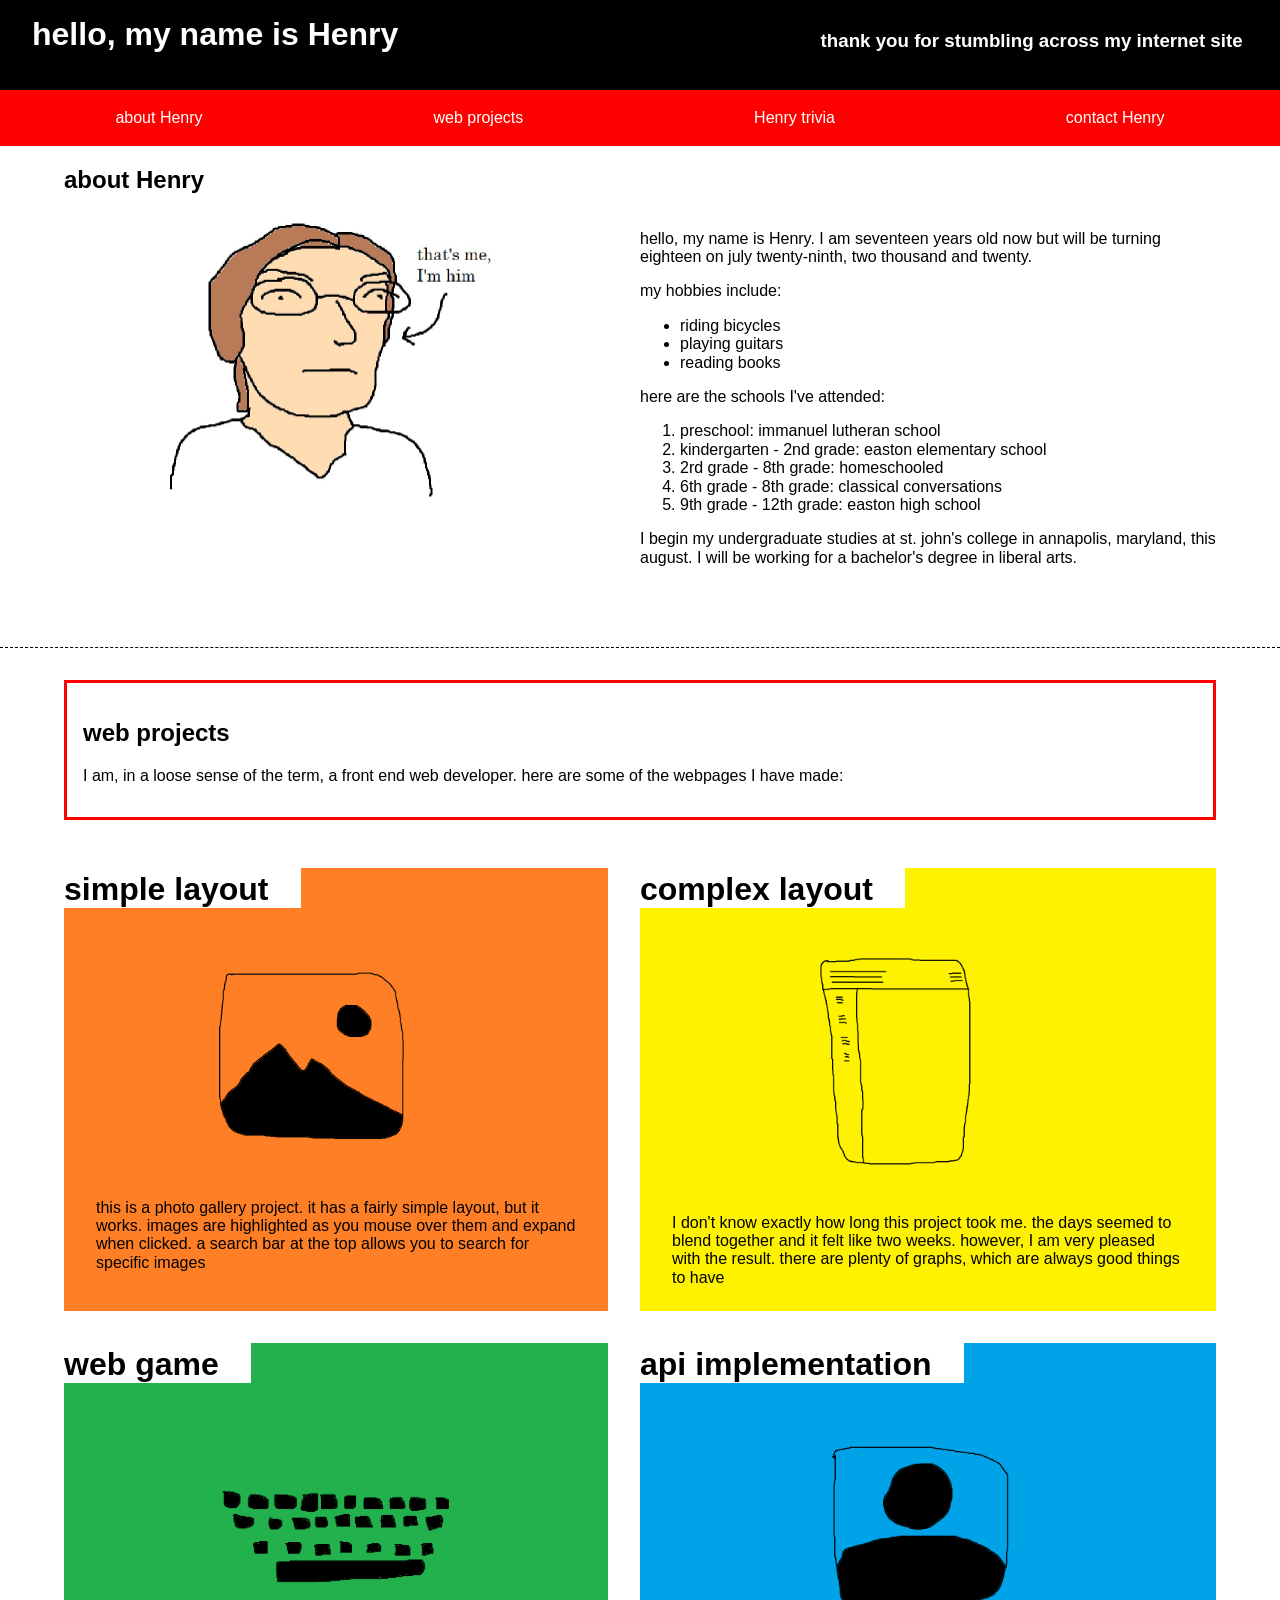
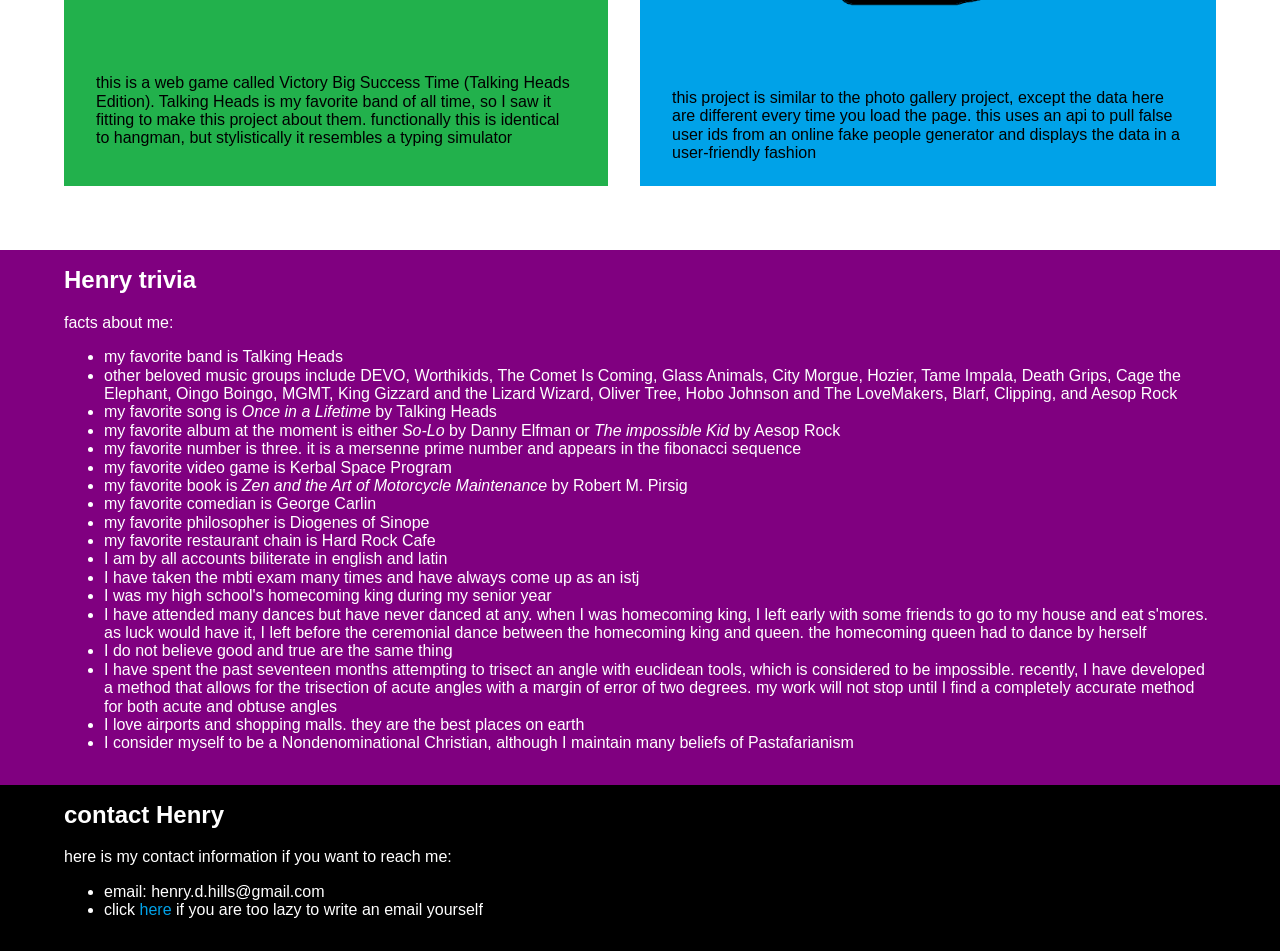
==== commit 6d64c4c1: "text changes" ====
--- a/index.html
+++ b/index.html
@@ -14,7 +14,7 @@
 
     <nav>
         <a href="#abt-hen">about Henry</a>
-        <a href="#projects">projects</a>
+        <a href="#projects">web projects</a>
         <a href="#trivia">Henry trivia</a>
         <a href="#contact">contact Henry</a>
     </nav>
@@ -47,7 +47,7 @@
 
         <div id="projects">
             <span id="intro">
-                <h2>projects</h2>
+                <h2>web projects</h2>
                 <p>I am, in a loose sense of the term, a front end web developer. here are some of the webpages I have made:</p>
             </span>
             <div id="gallery">
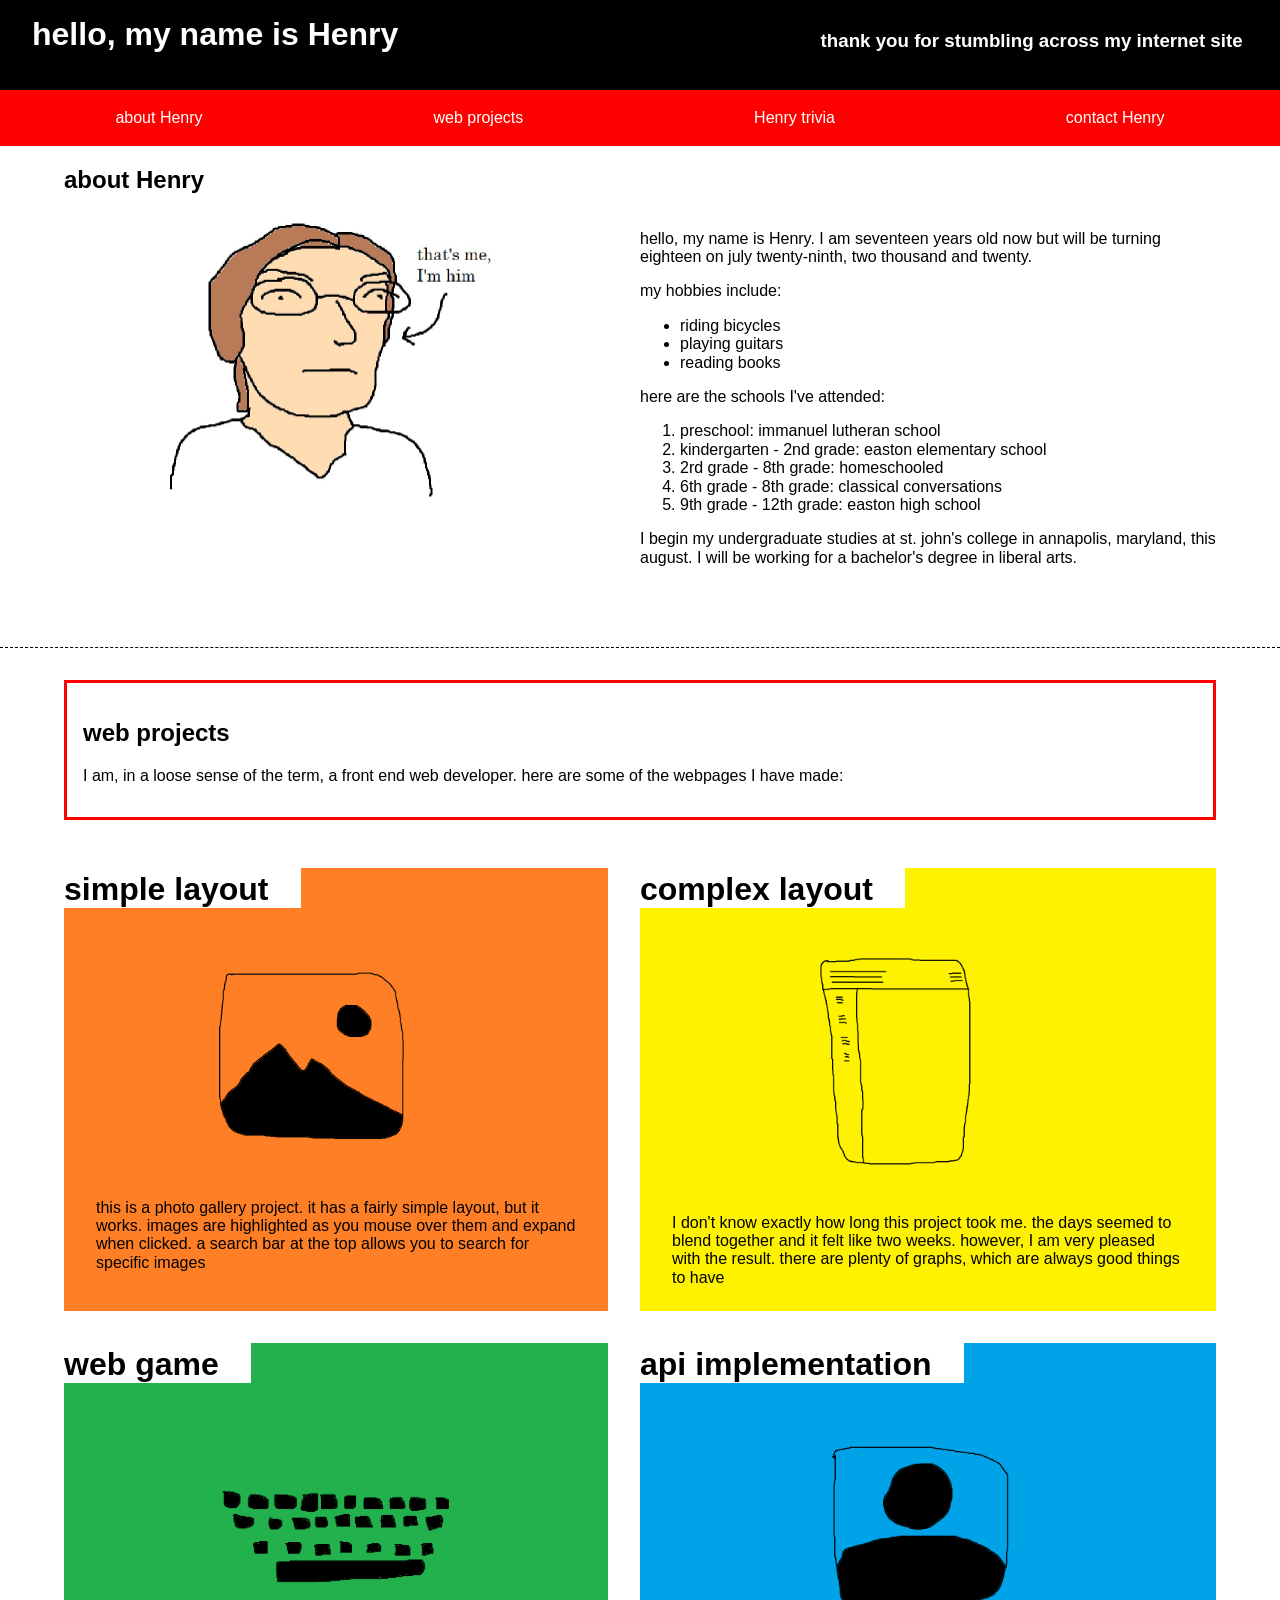
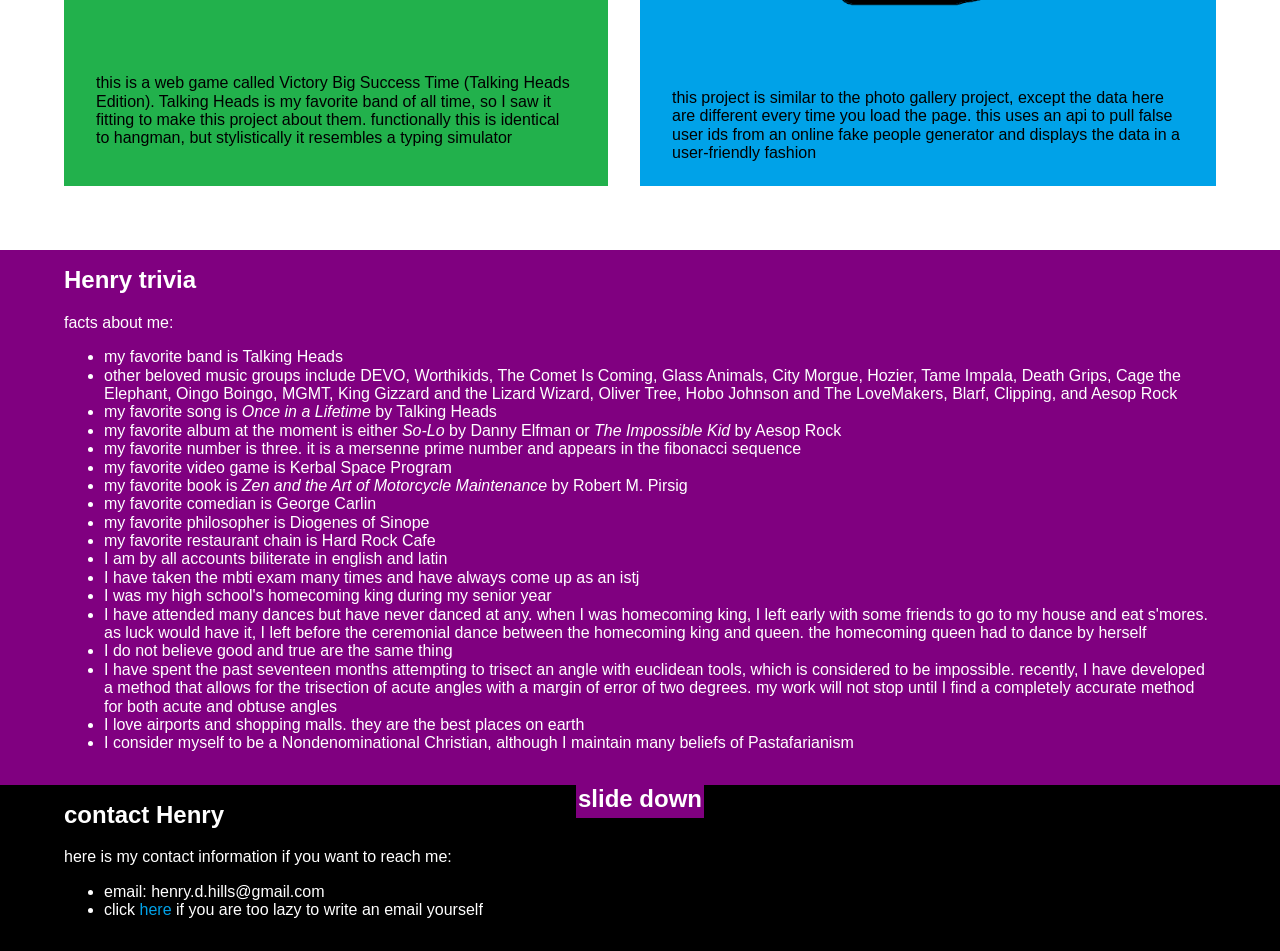
==== commit 5092b401: "Adding JS functionality" ====
--- a/index.html
+++ b/index.html
@@ -83,7 +83,7 @@
                 <li>my favorite band is Talking Heads</li>
                 <li>other beloved music groups include DEVO, Worthikids, The Comet Is Coming, Glass Animals, City Morgue, Hozier, Tame Impala, Death Grips, Cage the Elephant, Oingo Boingo, MGMT, King Gizzard and the Lizard Wizard, Oliver Tree, Hobo Johnson and The LoveMakers, Blarf, Clipping, and Aesop Rock</li>
                 <li>my favorite song is <em>Once in a Lifetime</em> by Talking Heads</li>
-                <li>my favorite album at the moment is either <em>So-Lo</em> by Danny Elfman or <em>The impossible Kid</em> by Aesop Rock</li>
+                <li>my favorite album at the moment is either <em>So-Lo</em> by Danny Elfman or <em>The Impossible Kid</em> by Aesop Rock</li>
                 <li>my favorite number is three. it is a mersenne prime number and appears in the fibonacci sequence</li>
                 <li>my favorite video game is Kerbal Space Program</li>
                 <li>my favorite book is <em>Zen and the Art of Motorcycle Maintenance</em> by Robert M. Pirsig</li>
@@ -101,6 +101,14 @@
             </ul>
         </div>
 
+        <div id="hidden-content">
+            <p>this is hidden</p>
+        </div>
+
+        <div id="slide-down">
+            <h2>slide down</h2>
+        </div>
+
         <div id="contact">
             <h2>contact Henry</h2>
             <p>here is my contact information if you want to reach me:</p>
@@ -114,6 +122,7 @@
     <footer>
 
     </footer>
+    <script src="js/jquery-3.5.1.js"></script>
     <script src="js/script.js"></script>
 </body>
 </html>
--- a/css/style.css
+++ b/css/style.css
@@ -482,6 +482,23 @@
   margin-top: 0;
 }
 
+#hidden-content {
+  display: none;
+}
+
+#slide-down {
+  color: white;
+  position: absolute;
+  background-color: purple;
+  text-align: center;
+  left: 45%;
+  width: 10%;
+}
+#slide-down h2 {
+  margin-top: 0;
+  margin-bottom: 0.25em;
+}
+
 #contact {
   padding: 1em 5%;
   background-color: black;
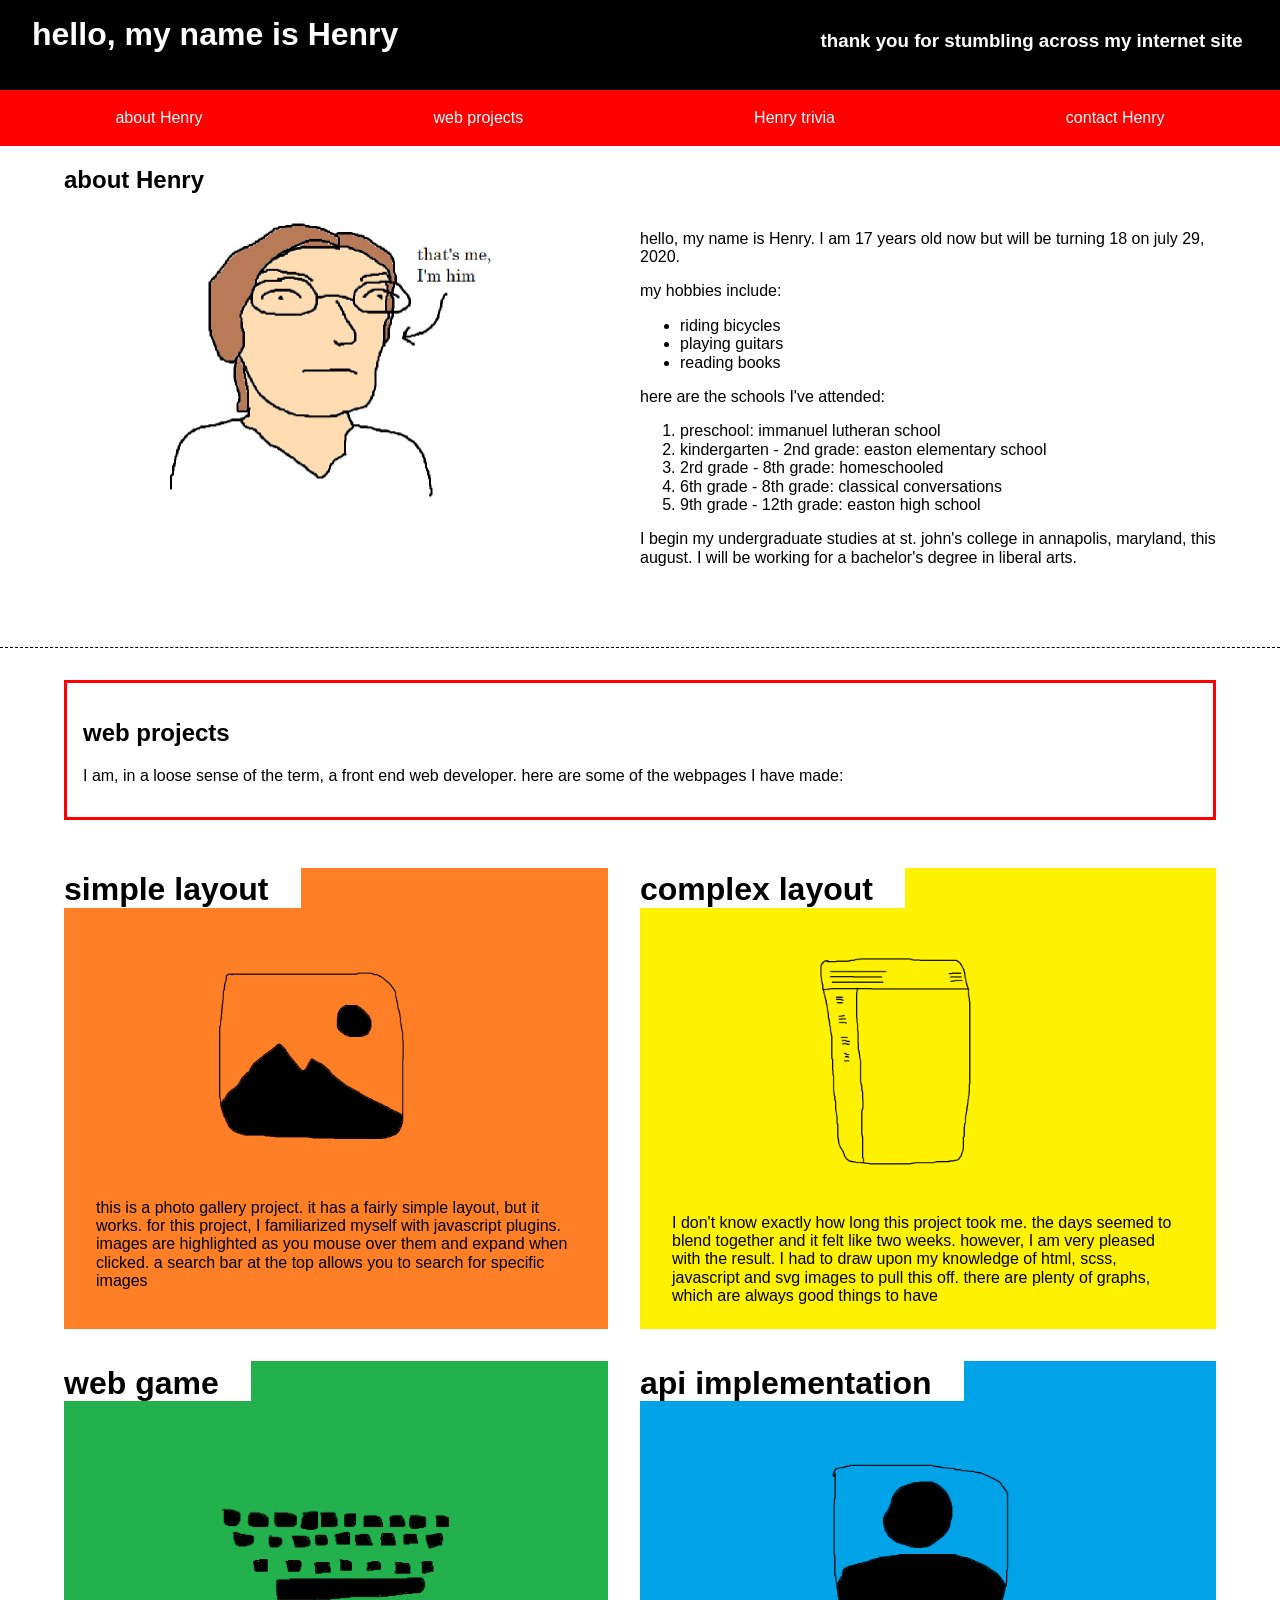
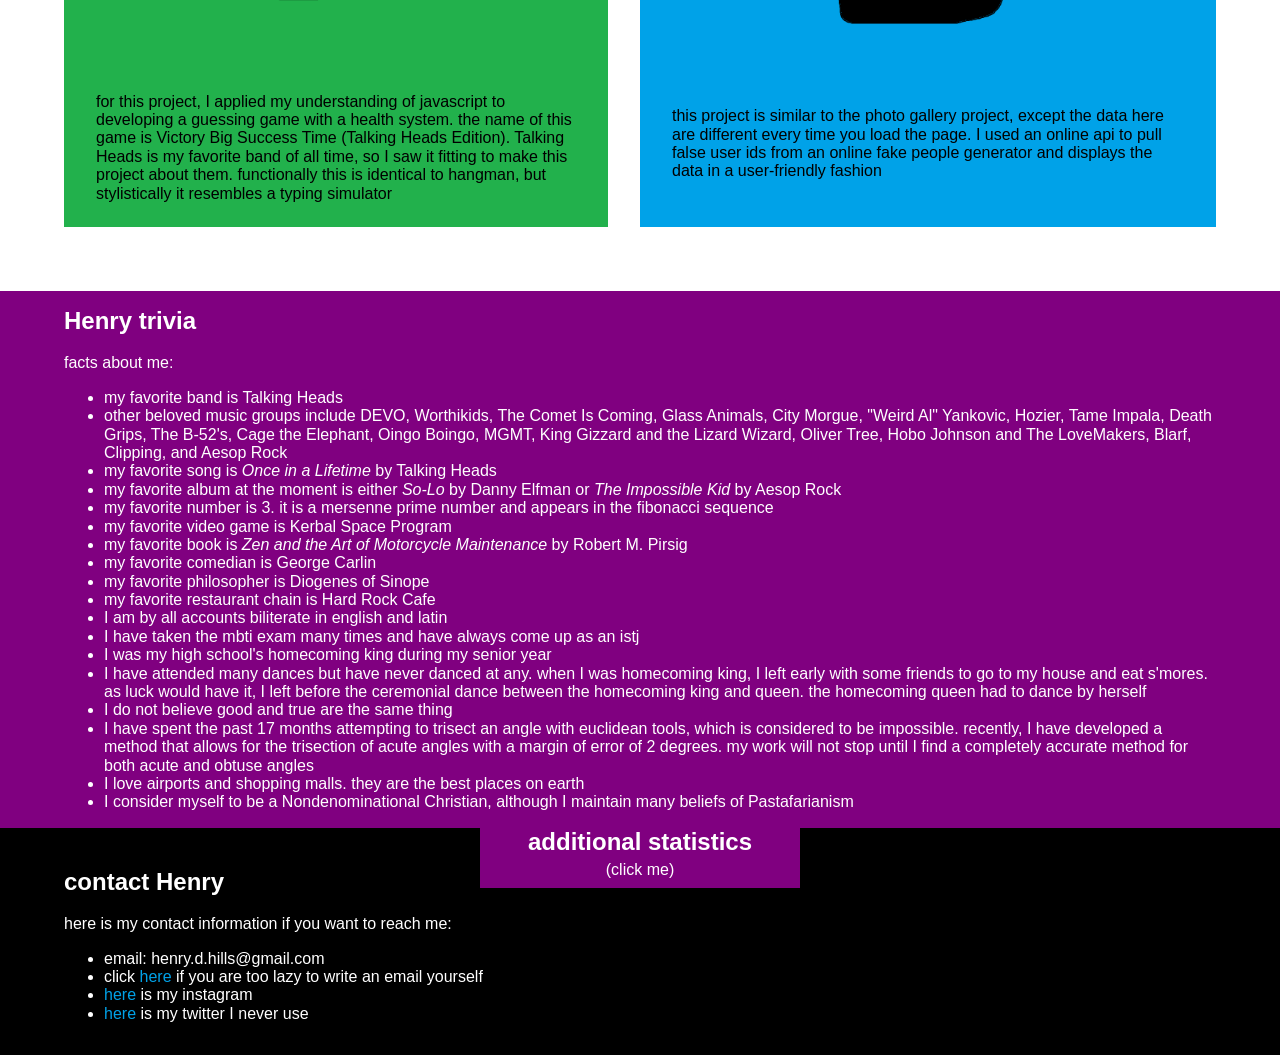
==== commit c03b61d4: "Added JavaScript and Additional Text" ====
--- a/index.html
+++ b/index.html
@@ -25,7 +25,7 @@
             <span>
                 <img src="images/banner.jpg" alt="that's Henry">
                 <div>
-                    <p>hello, my name is Henry. I am seventeen years old now but will be turning eighteen on july twenty-ninth, two thousand and twenty.</p>
+                    <p>hello, my name is Henry. I am 17 years old now but will be turning 18 on july 29, 2020.</p>
                     <p>my hobbies include:</p>
                     <ul>
                         <li>riding bicycles</li>
@@ -54,25 +54,25 @@
                 <h3>simple layout</h3>
                 <br>
                 <a target='_blank' href="photo-gallery/index.html"><img src="images/photo.png" alt="photo gallery"></a>
-                <p>this is a photo gallery project. it has a fairly simple layout, but it works. images are highlighted as you mouse over them and expand when clicked. a search bar at the top allows you to search for specific images</p>
+                <p>this is a photo gallery project. it has a fairly simple layout, but it works. for this project, I familiarized myself with javascript plugins. images are highlighted as you mouse over them and expand when clicked. a search bar at the top allows you to search for specific images</p>
             </div>
             <div id="dashboard">
                 <h3>complex layout</h3>
                 <br>
                 <a target='_blank' href="dashboard/index.html"><img src="images/dashboard.png" alt="dashboard layout"></a>
-                <p>I don't know exactly how long this project took me. the days seemed to blend together and it felt like two weeks. however, I am very pleased with the result. there are plenty of graphs, which are always good things to have</p>
+                <p>I don't know exactly how long this project took me. the days seemed to blend together and it felt like two weeks. however, I am very pleased with the result. I had to draw upon my knowledge of html, scss, javascript and svg images to pull this off. there are plenty of graphs, which are always good things to have</p>
             </div>
             <div id="game">
                 <h3>web game</h3>
                 <br>
                 <a target='_blank' href="game-show/index.html"><img src="images/keyboard.png" alt="web game"></a>
-                <p>this is a web game called Victory Big Success Time (Talking Heads Edition). Talking Heads is my favorite band of all time, so I saw it fitting to make this project about them. functionally this is identical to hangman, but stylistically it resembles a typing simulator</p>
+                <p>for this project, I applied my understanding of javascript to developing a guessing game with a health system. the name of this game is Victory Big Success Time (Talking Heads Edition). Talking Heads is my favorite band of all time, so I saw it fitting to make this project about them. functionally this is identical to hangman, but stylistically it resembles a typing simulator</p>
             </div>
             <div id="employee">
                 <h3>api implementation</h3>
                 <br>
                 <a target='_blank' href="employee-directory/index.html"><img src="images/person.png" alt="employee directory"></a>
-                <p>this project is similar to the photo gallery project, except the data here are different every time you load the page. this uses an api to  pull false user ids from an online fake people generator and displays the data in a user-friendly fashion</p>
+                <p>this project is similar to the photo gallery project, except the data here are different every time you load the page. I used an online api to pull false user ids from an online fake people generator and displays the data in a user-friendly fashion</p>
             </div>
         </div>
 
@@ -81,10 +81,10 @@
             <p>facts about me:</p>
             <ul>
                 <li>my favorite band is Talking Heads</li>
-                <li>other beloved music groups include DEVO, Worthikids, The Comet Is Coming, Glass Animals, City Morgue, Hozier, Tame Impala, Death Grips, Cage the Elephant, Oingo Boingo, MGMT, King Gizzard and the Lizard Wizard, Oliver Tree, Hobo Johnson and The LoveMakers, Blarf, Clipping, and Aesop Rock</li>
+                <li>other beloved music groups include DEVO, Worthikids, The Comet Is Coming, Glass Animals, City Morgue, "Weird Al" Yankovic, Hozier, Tame Impala, Death Grips, The B-52's, Cage the Elephant, Oingo Boingo, MGMT, King Gizzard and the Lizard Wizard, Oliver Tree, Hobo Johnson and The LoveMakers, Blarf, Clipping, and Aesop Rock</li>
                 <li>my favorite song is <em>Once in a Lifetime</em> by Talking Heads</li>
                 <li>my favorite album at the moment is either <em>So-Lo</em> by Danny Elfman or <em>The Impossible Kid</em> by Aesop Rock</li>
-                <li>my favorite number is three. it is a mersenne prime number and appears in the fibonacci sequence</li>
+                <li>my favorite number is 3. it is a mersenne prime number and appears in the fibonacci sequence</li>
                 <li>my favorite video game is Kerbal Space Program</li>
                 <li>my favorite book is <em>Zen and the Art of Motorcycle Maintenance</em> by Robert M. Pirsig</li>
                 <li>my favorite comedian is George Carlin</li>
@@ -95,18 +95,28 @@
                 <li>I was my high school's homecoming king during my senior year</li>
                 <li>I have attended many dances but have never danced at any. when I was homecoming king, I left early with some friends to go to my house and eat s'mores. as luck would have it, I left before the ceremonial dance between the homecoming king and queen. the homecoming queen had to dance by herself</li>
                 <li>I do not believe good and true are the same thing</li>
-                <li>I have spent the past seventeen months attempting to trisect an angle with euclidean tools, which is considered to be impossible. recently, I have developed a method that allows for the trisection of acute angles with a margin of error of two degrees. my work will not stop until I find a completely accurate method for both acute and obtuse angles</li>
+                <li>I have spent the past 17 months attempting to trisect an angle with euclidean tools, which is considered to be impossible. recently, I have developed a method that allows for the trisection of acute angles with a margin of error of 2 degrees. my work will not stop until I find a completely accurate method for both acute and obtuse angles</li>
                 <li>I love airports and shopping malls. they are the best places on earth</li>
                 <li>I consider myself to be a Nondenominational Christian, although I maintain many beliefs of Pastafarianism</li>
             </ul>
         </div>
 
         <div id="hidden-content">
-            <p>this is hidden</p>
+            <p>personal statistics:</p>
+            <ul>
+                <li>I was born on july 29, 2002, when the weather was in triple digits</li>
+                <li>my fastest recorded time for a 3x3 rubik's cube solve was 32 seconds</li>
+                <li>I have been to a total of 2 concerts. the first was for "Weird Al" Yankovic's Mandatory World Tour, and the second was for David Byrne's American Utopia on Broadway</li>
+                <li>I held the recond for world's youngest baby for almost 3 consecutive years, but was unfairly replaced by american actor Hayden Summerall on april 4th, 2005</li>
+                <li>I was 9th in my graduating class in high school out of 320 students. considering the environment, however, this does not say a whole lot</li>
+                <li>every day for the past 2 months, I bike 4.8 miles in 30 minutes at 5:30 a.m. and now my calves are huge</li>
+                <li>my SAT superscore is 1430. however, this should not matter, as collegeboard is a scam and amoral</li>
+            </ul>
         </div>
 
         <div id="slide-down">
-            <h2>slide down</h2>
+            <h2>additional statistics</h2>
+            <p>(click me)</p>
         </div>
 
         <div id="contact">
@@ -115,6 +125,8 @@
             <ul>
                 <li>email: henry.d.hills@gmail.com</li>
                 <li>click <a href='mailto:henry.d.hills@gmail.com?subject=hello, Henry'>here</a> if you are too lazy to write an email yourself</li>
+                <li><a href="https://www.instagram.com/henrydavidhills/" target="_blank">here</a> is my instagram</li>
+                <li><a href="https://twitter.com/henrydhills" target="_blank">here</a> is my twitter I never use</li>
             </ul>
         </div>
     </main>
--- a/css/style.css
+++ b/css/style.css
@@ -481,9 +481,16 @@
 #trivia h2 {
   margin-top: 0;
 }
+#trivia ul {
+  margin-bottom: 0;
+}
 
 #hidden-content {
   display: none;
+  background-color: purple;
+  margin-bottom: 0;
+  color: white;
+  padding: 1em 5%;
 }
 
 #slide-down {
@@ -491,16 +498,23 @@
   position: absolute;
   background-color: purple;
   text-align: center;
-  left: 45%;
-  width: 10%;
+  padding: 0 1em;
+  left: 25%;
+  right: 25%;
+  cursor: pointer;
 }
 #slide-down h2 {
   margin-top: 0;
   margin-bottom: 0.25em;
 }
+#slide-down p {
+  margin-top: 0;
+  margin-bottom: 0.5em;
+}
 
 #contact {
   padding: 1em 5%;
+  padding-top: 4em;
   background-color: black;
   color: white;
   margin-bottom: 0;
@@ -514,6 +528,11 @@
   margin-top: 0;
 }
 
+@media (min-width: 720px) {
+  #contact {
+    padding-top: 2.5em;
+  }
+}
 @media (min-width: 1020px) {
   header {
     padding-left: 2em;
@@ -550,6 +569,11 @@
   #projects div:nth-child(2n+1) {
     margin-right: 0;
   }
+
+  #slide-down {
+    left: 37.5%;
+    right: 37.5%;
+  }
 }
 
 /*# sourceMappingURL=style.css.map */
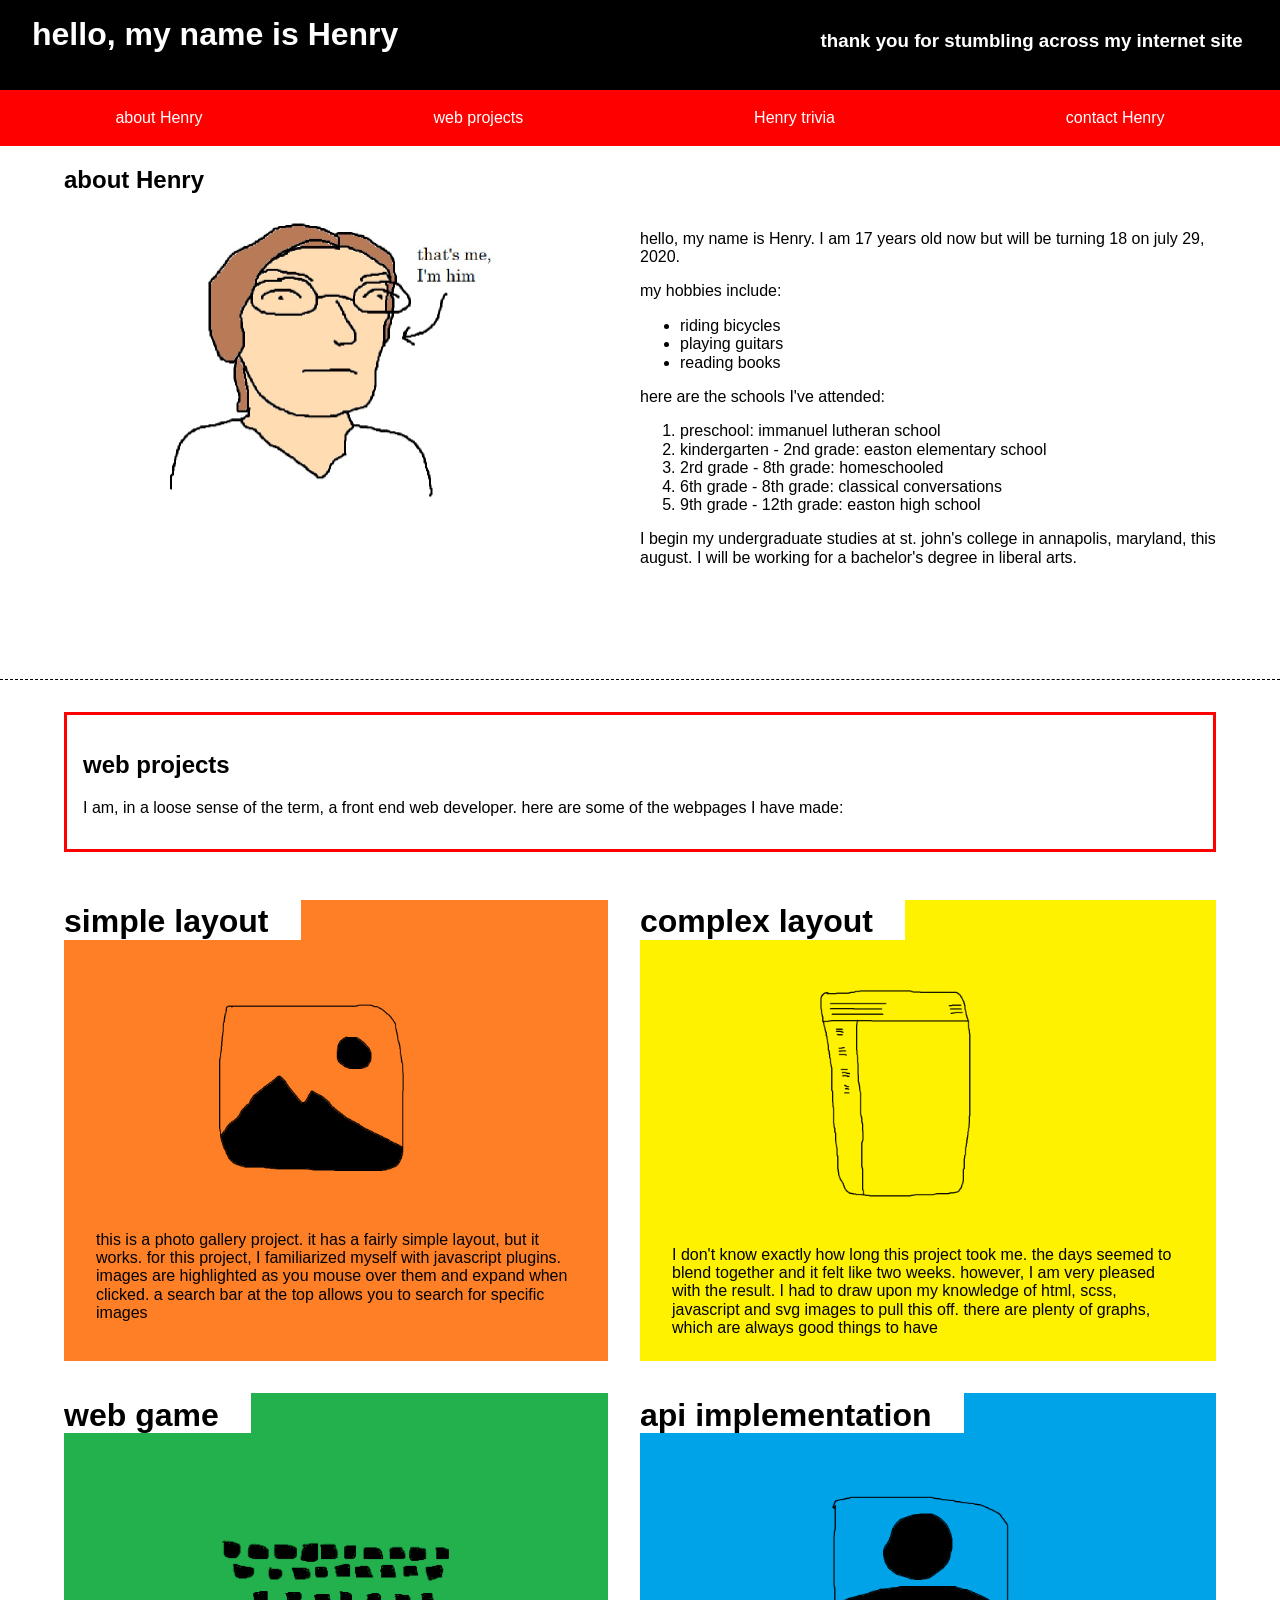
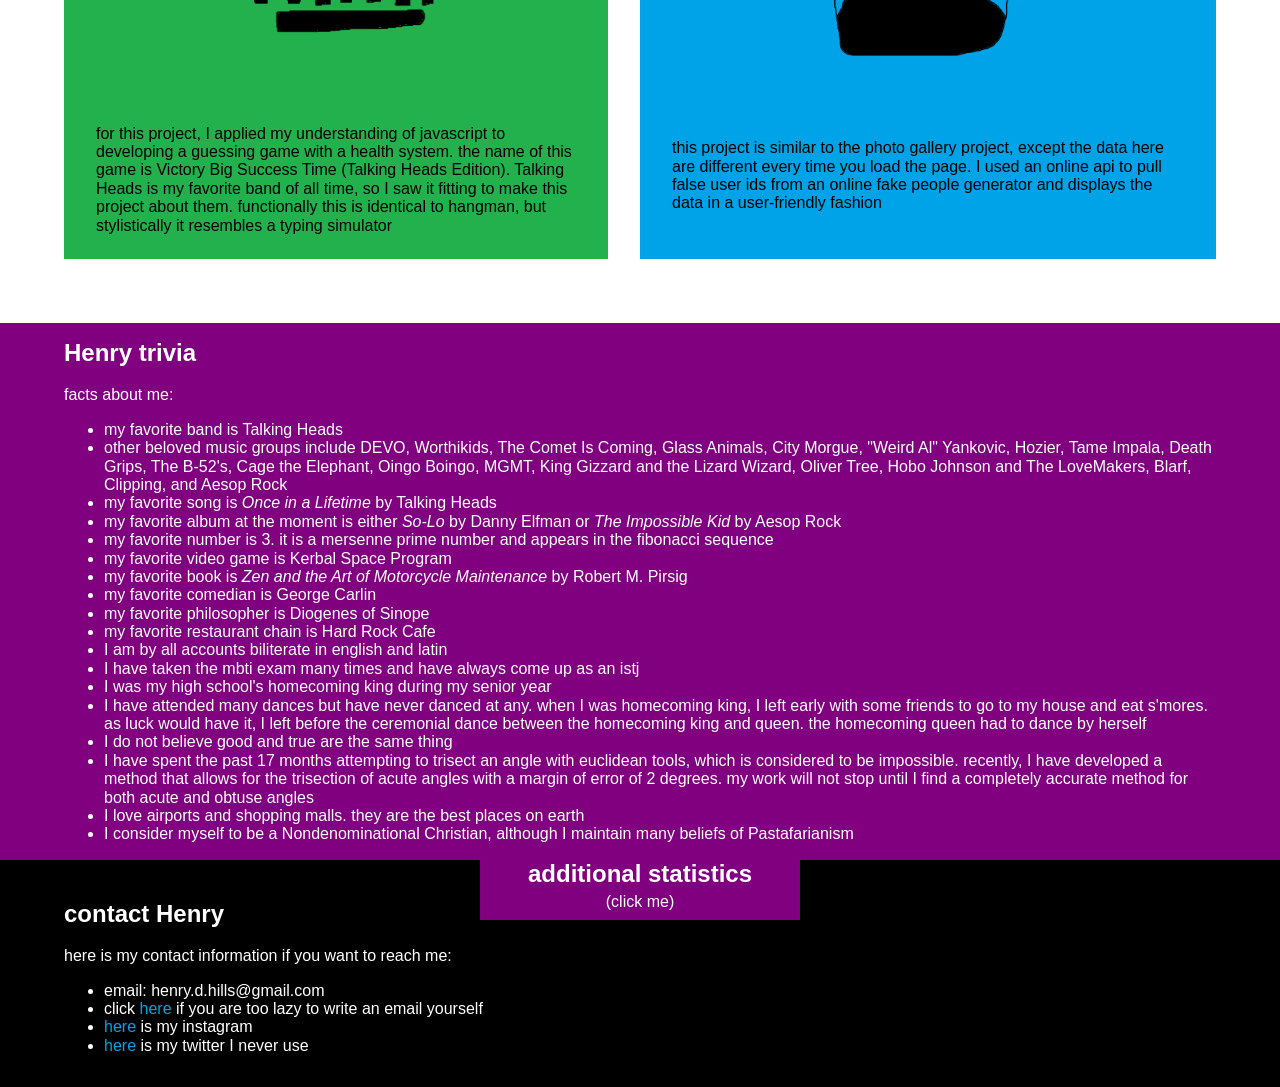
==== commit dcdb2dd1: "Improving stuff" ====
--- a/index.html
+++ b/index.html
@@ -22,7 +22,7 @@
     <main>
         <div id="abt-hen">
             <h2>about Henry</h2>
-            <span>
+            <div>
                 <img src="images/banner.jpg" alt="that's Henry">
                 <div>
                     <p>hello, my name is Henry. I am 17 years old now but will be turning 18 on july 29, 2020.</p>
@@ -42,7 +42,7 @@
                     </ol>
                     <p>I begin my undergraduate studies at st. john's college in annapolis, maryland, this august. I will be working for a bachelor's degree in liberal arts.</p>
                 </div>
-            </span>
+            </div>
         </div>
 
         <div id="projects">
@@ -124,7 +124,7 @@
             <p>here is my contact information if you want to reach me:</p>
             <ul>
                 <li>email: henry.d.hills@gmail.com</li>
-                <li>click <a href='mailto:henry.d.hills@gmail.com?subject=hello, Henry'>here</a> if you are too lazy to write an email yourself</li>
+                <li>click <a href='mailto:henry.d.hills@gmail.com?subject=hello,%20Henry'>here</a> if you are too lazy to write an email yourself</li>
                 <li><a href="https://www.instagram.com/henrydavidhills/" target="_blank">here</a> is my instagram</li>
                 <li><a href="https://twitter.com/henrydhills" target="_blank">here</a> is my twitter I never use</li>
             </ul>
--- a/css/style.css
+++ b/css/style.css
@@ -514,7 +514,7 @@
 
 #contact {
   padding: 1em 5%;
-  padding-top: 4em;
+  padding-top: 5.5em;
   background-color: black;
   color: white;
   margin-bottom: 0;
@@ -547,15 +547,15 @@
     flex-direction: row;
   }
 
-  #abt-hen span {
+  #abt-hen div {
     display: flex;
   }
-  #abt-hen span img {
+  #abt-hen div img {
     width: 50%;
     height: 50%;
     margin-left: 0;
   }
-  #abt-hen span div {
+  #abt-hen div div {
     display: block;
   }
 
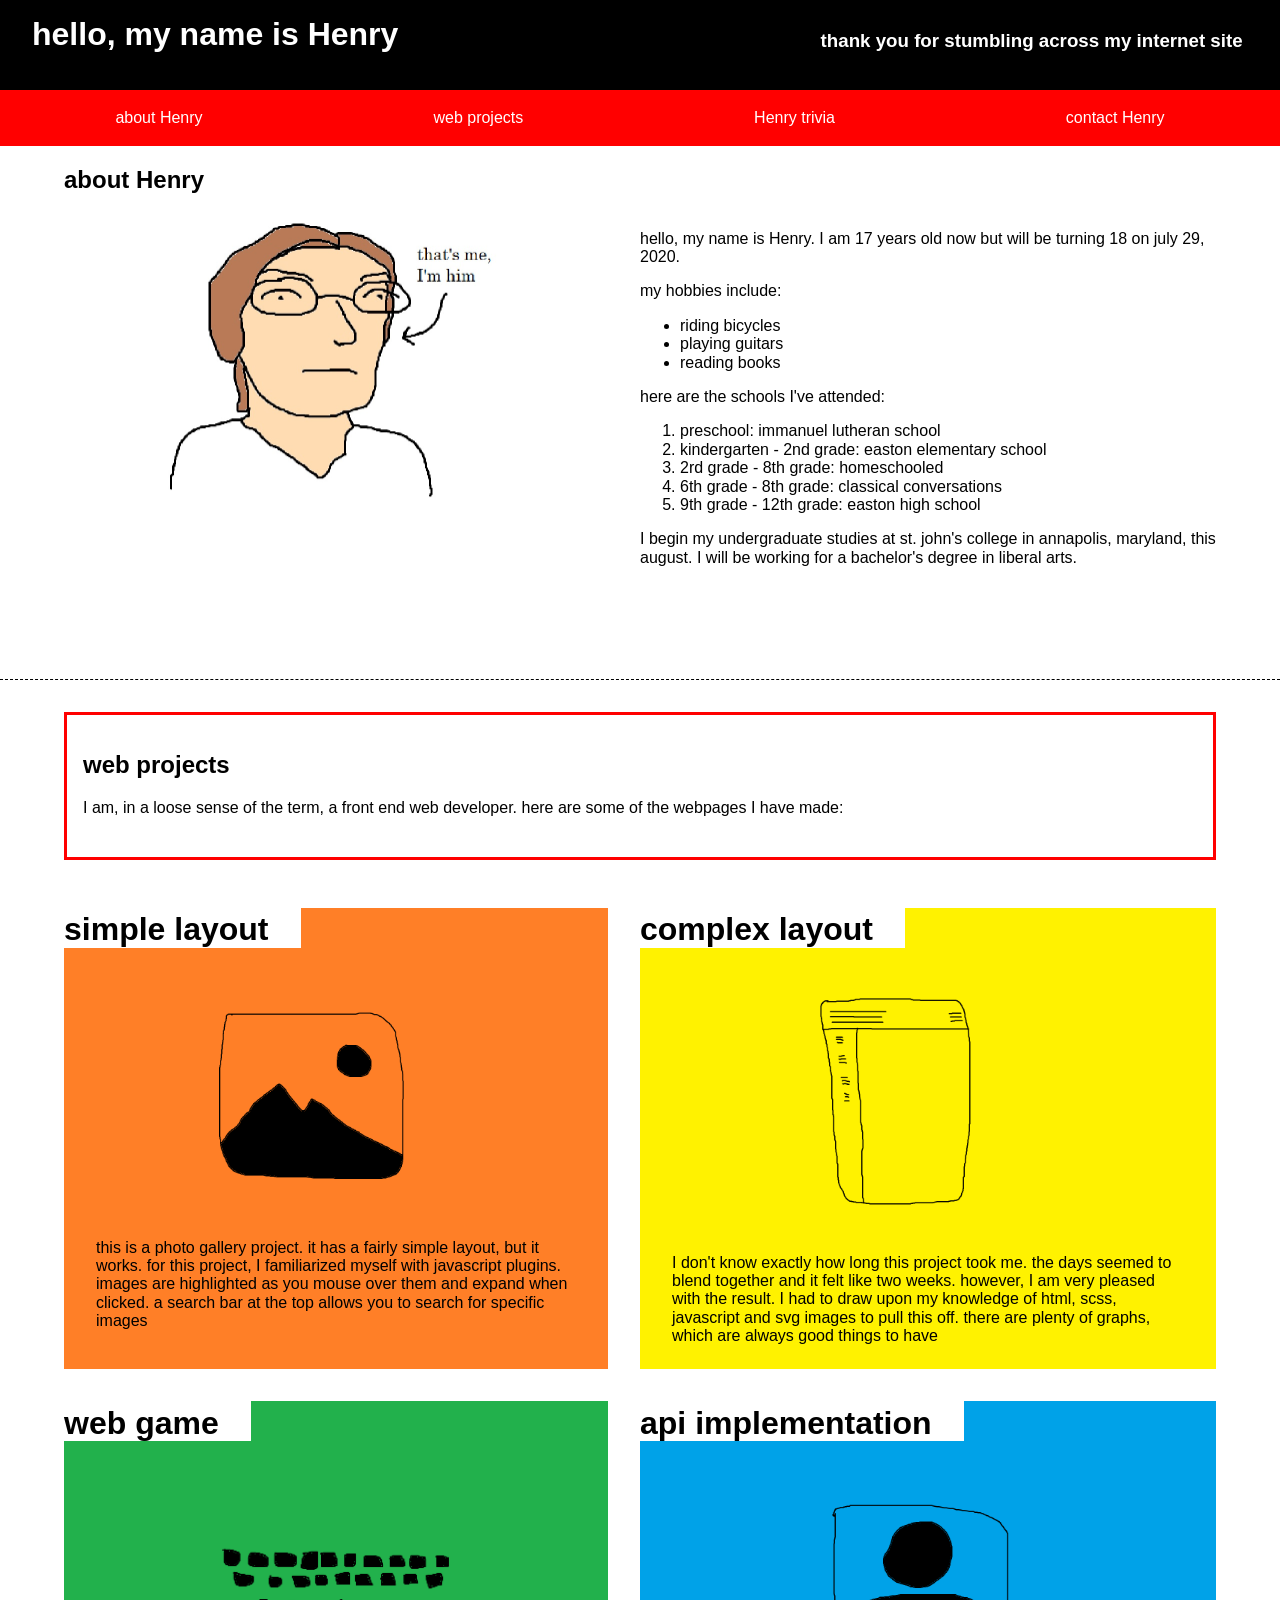
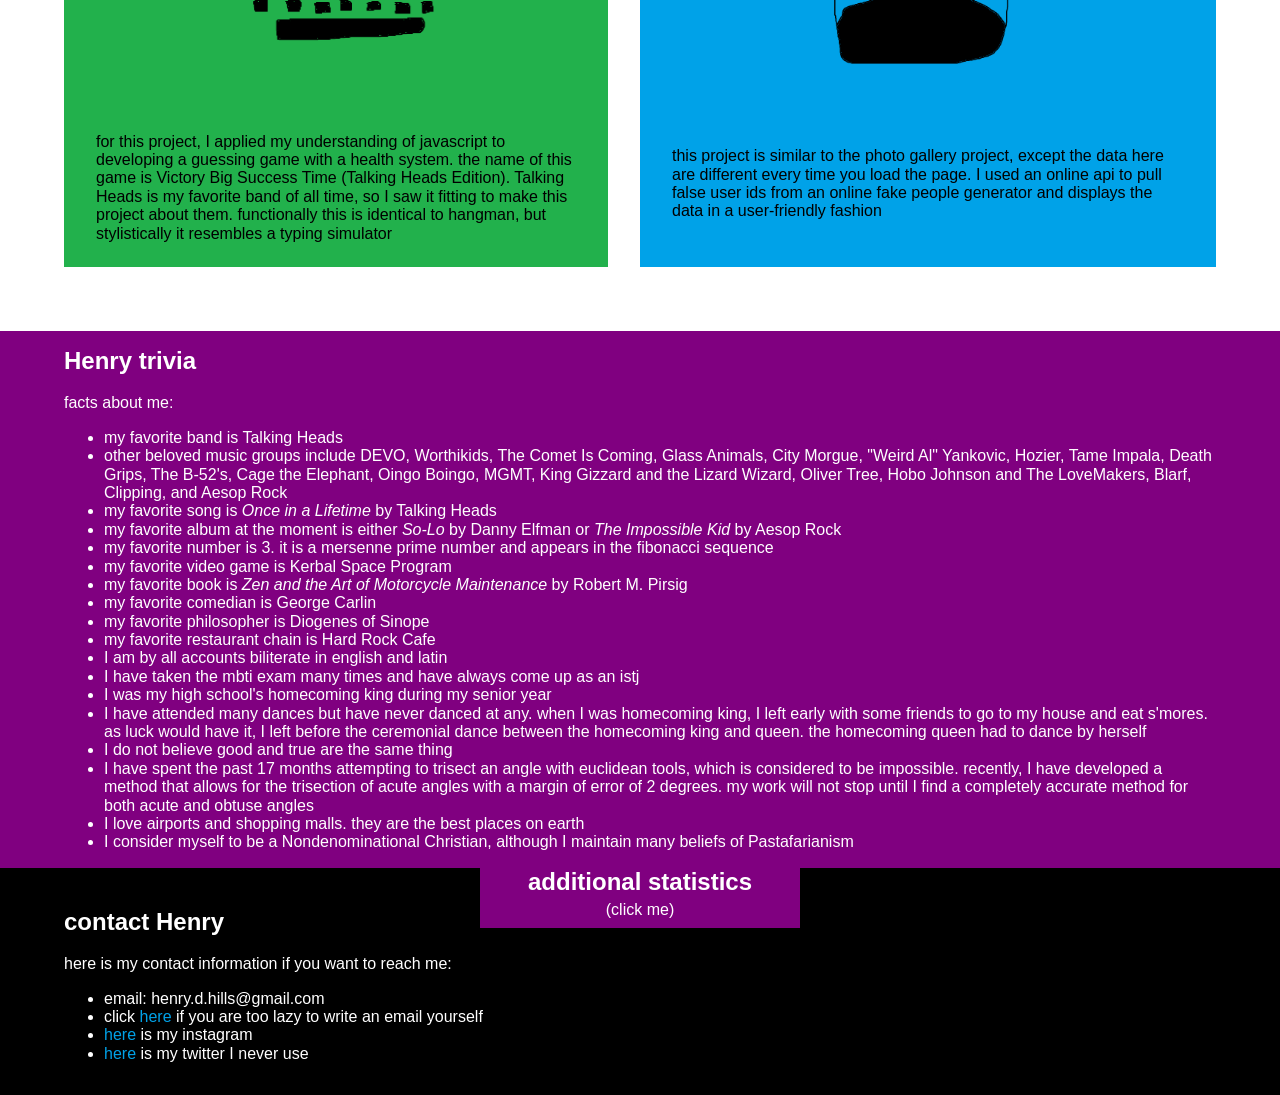
==== commit 6f7c2d77: "HTML is good" ====
--- a/index.html
+++ b/index.html
@@ -46,10 +46,10 @@
         </div>
 
         <div id="projects">
-            <span id="intro">
+            <div id="intro">
                 <h2>web projects</h2>
                 <p>I am, in a loose sense of the term, a front end web developer. here are some of the webpages I have made:</p>
-            </span>
+            </div>
             <div id="gallery">
                 <h3>simple layout</h3>
                 <br>
--- a/css/style.css
+++ b/css/style.css
@@ -453,6 +453,13 @@
   border: solid red 3px;
   padding: 1em;
   grid-area: intro;
+}
+#projects #intro p {
+  margin: 0;
+}
+#projects #intro:hover {
+  transform: scale(1);
+  box-shadow: black 0 0;
 }
 #projects #gallery {
   background-color: #ff7f27;
